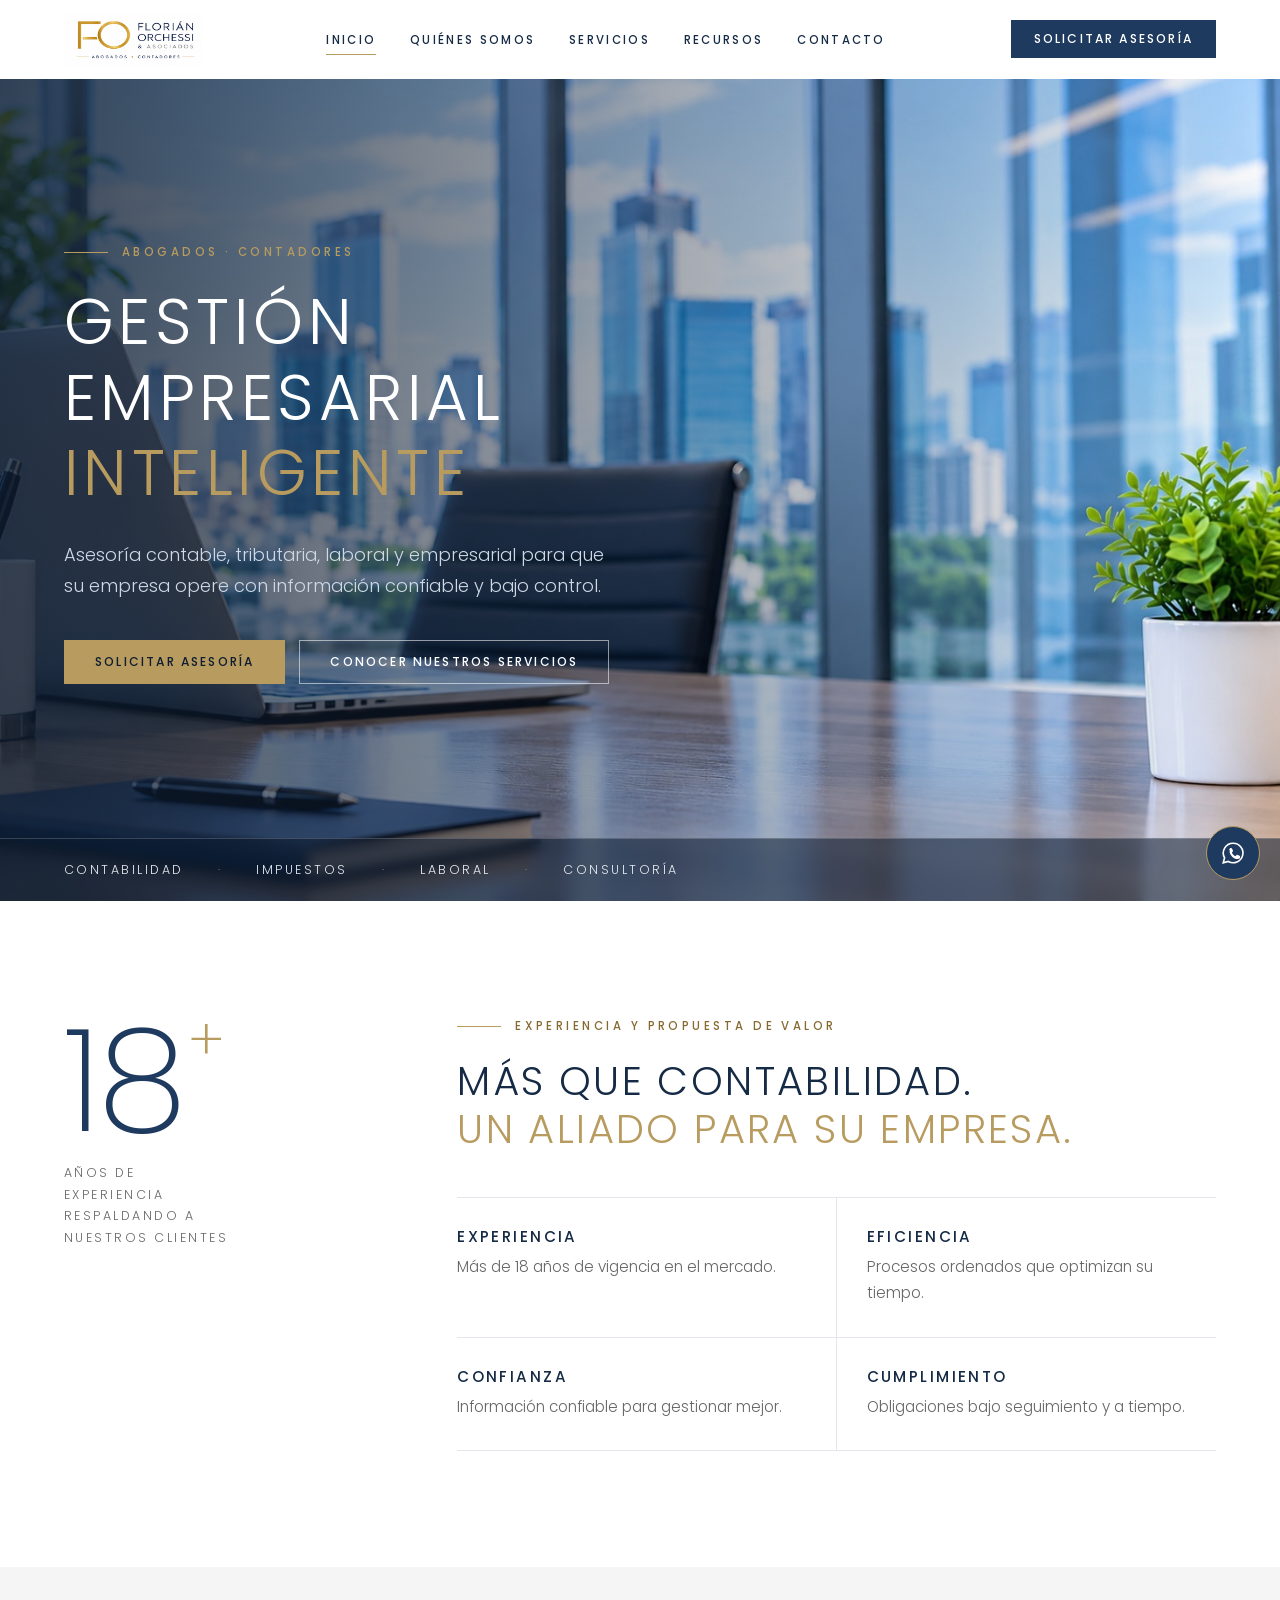
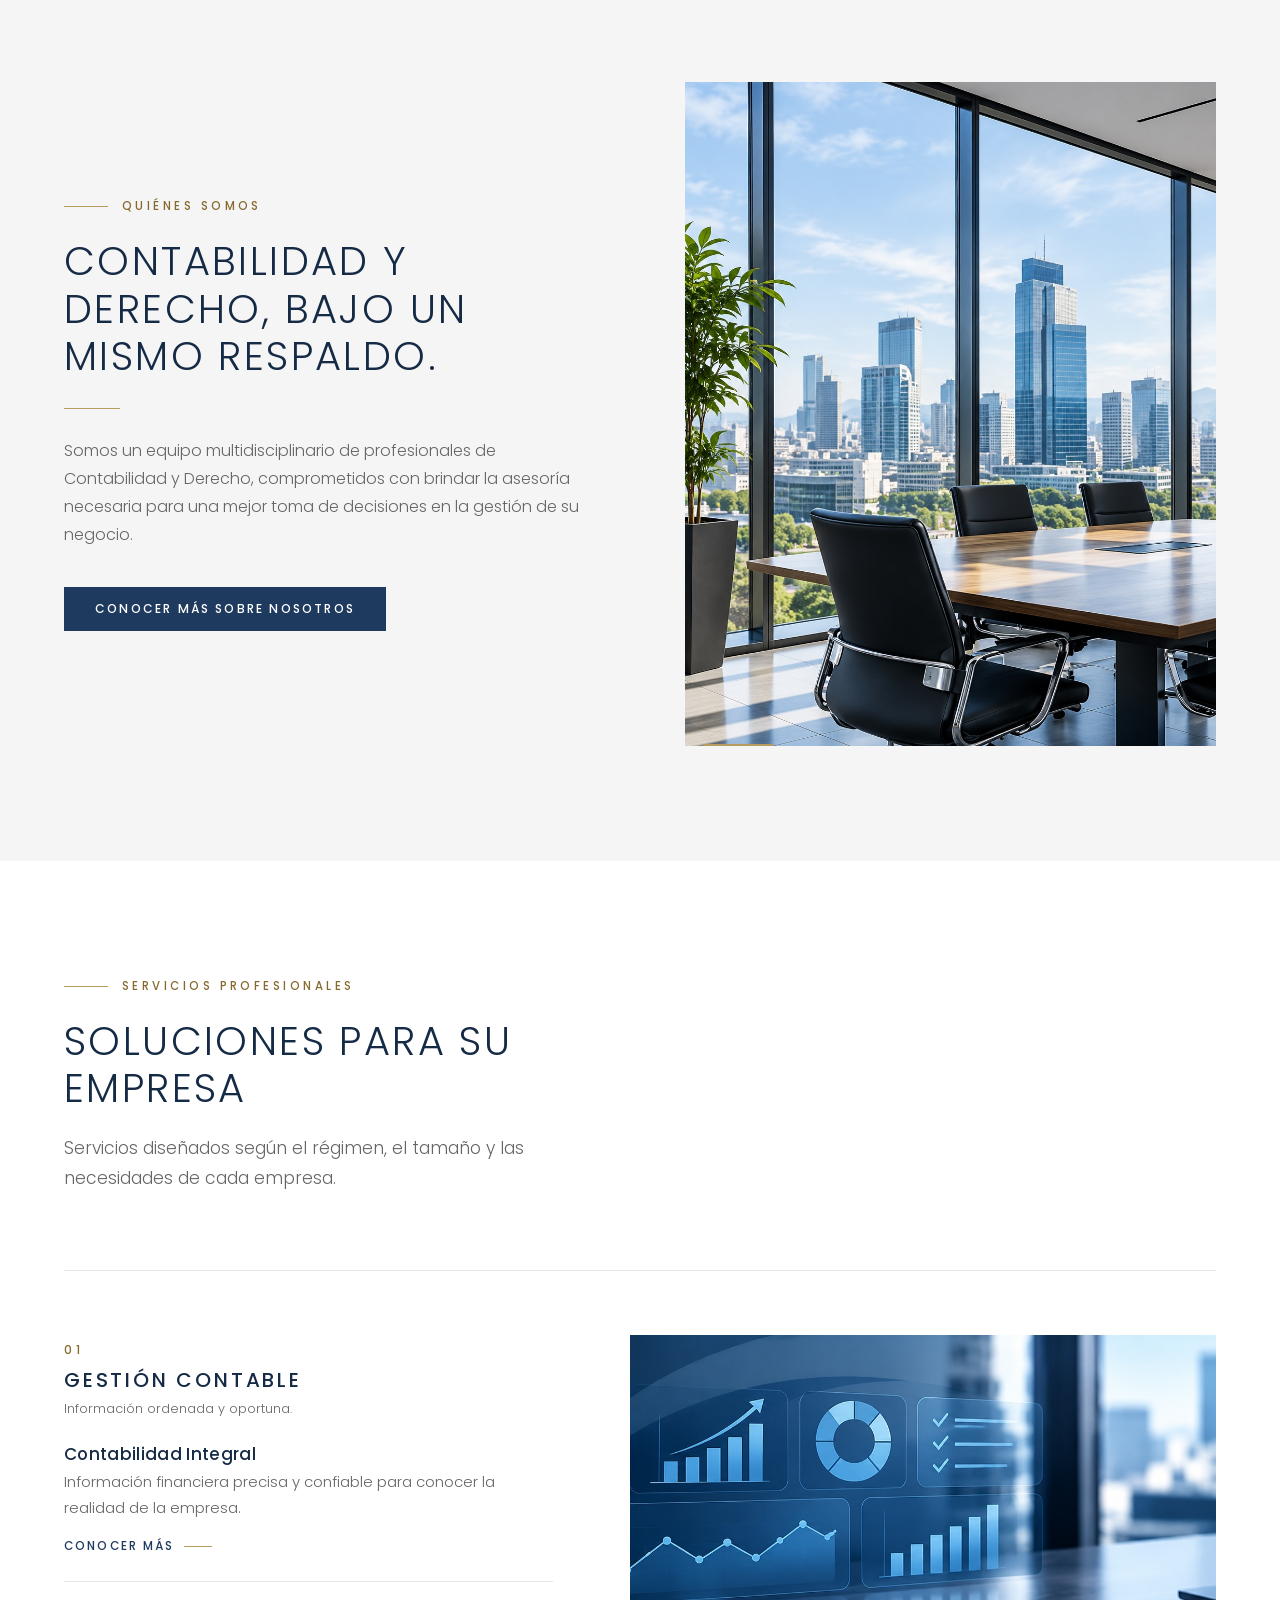
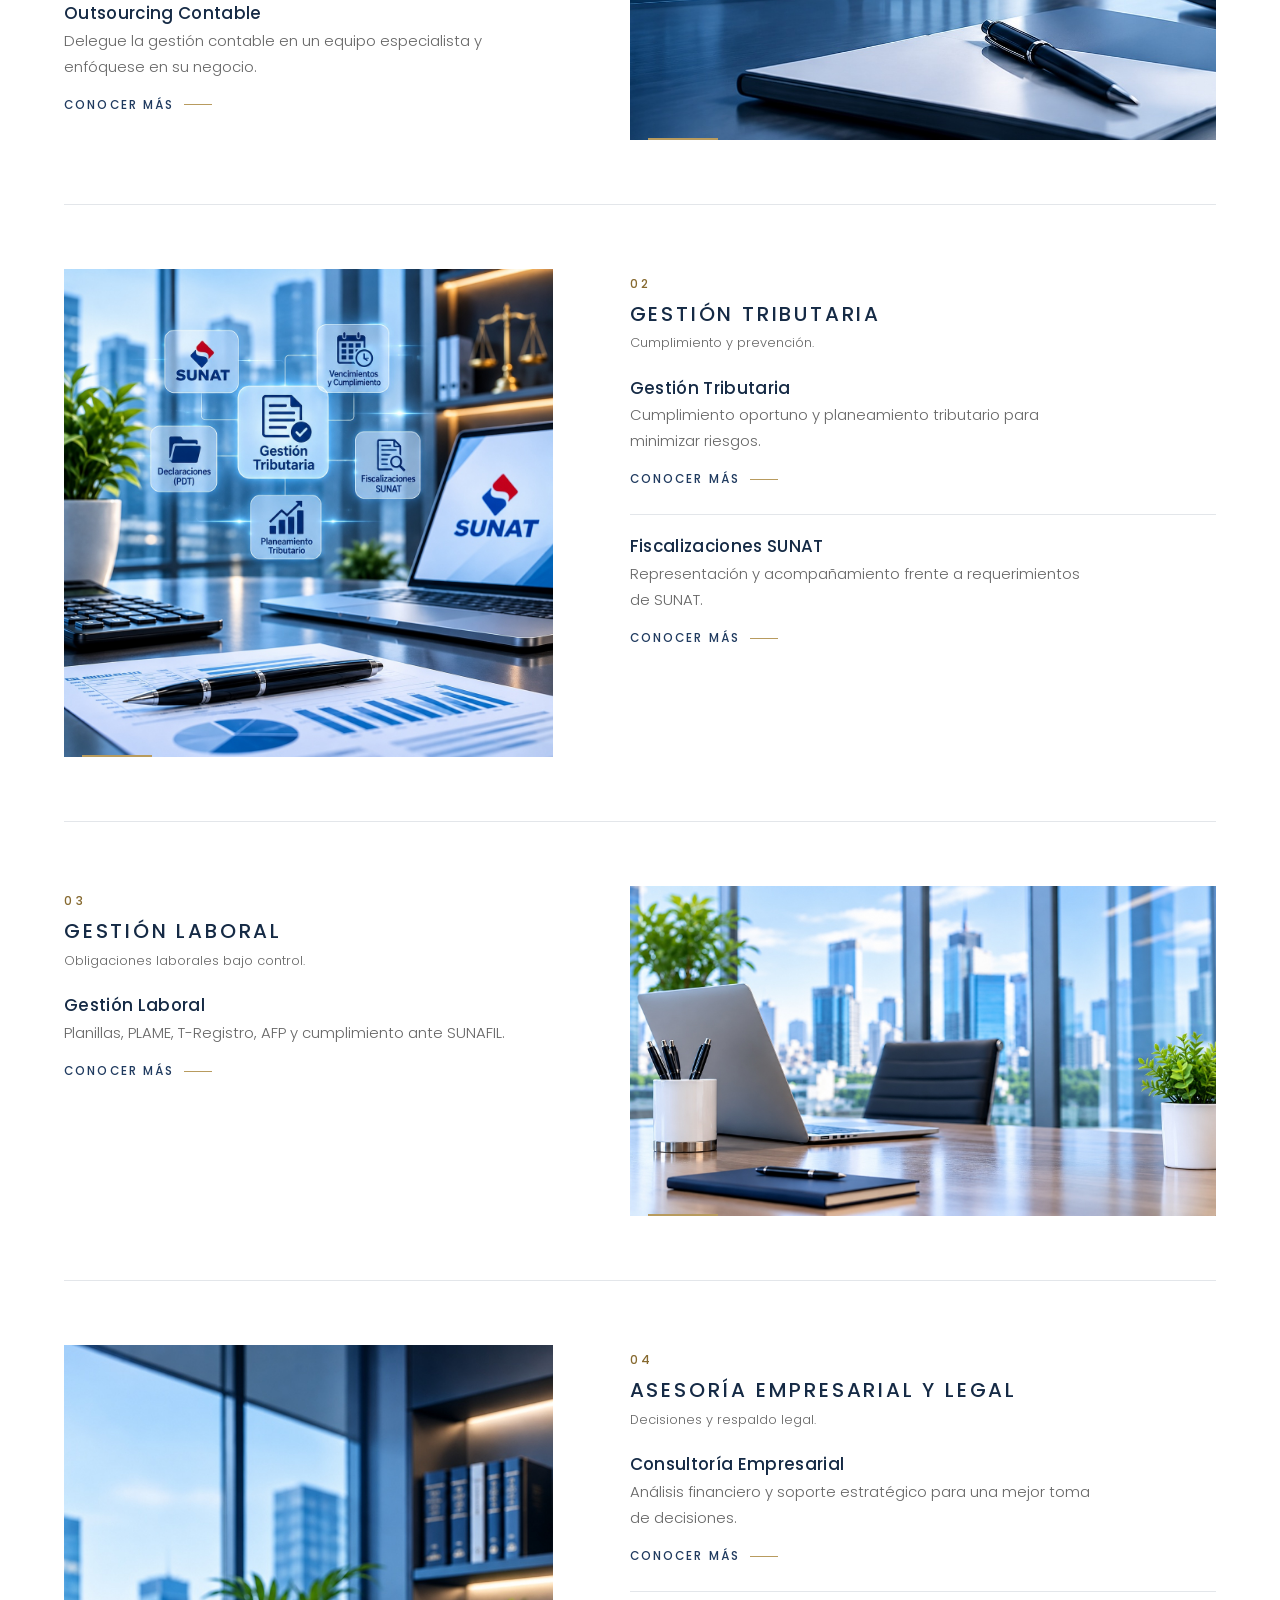
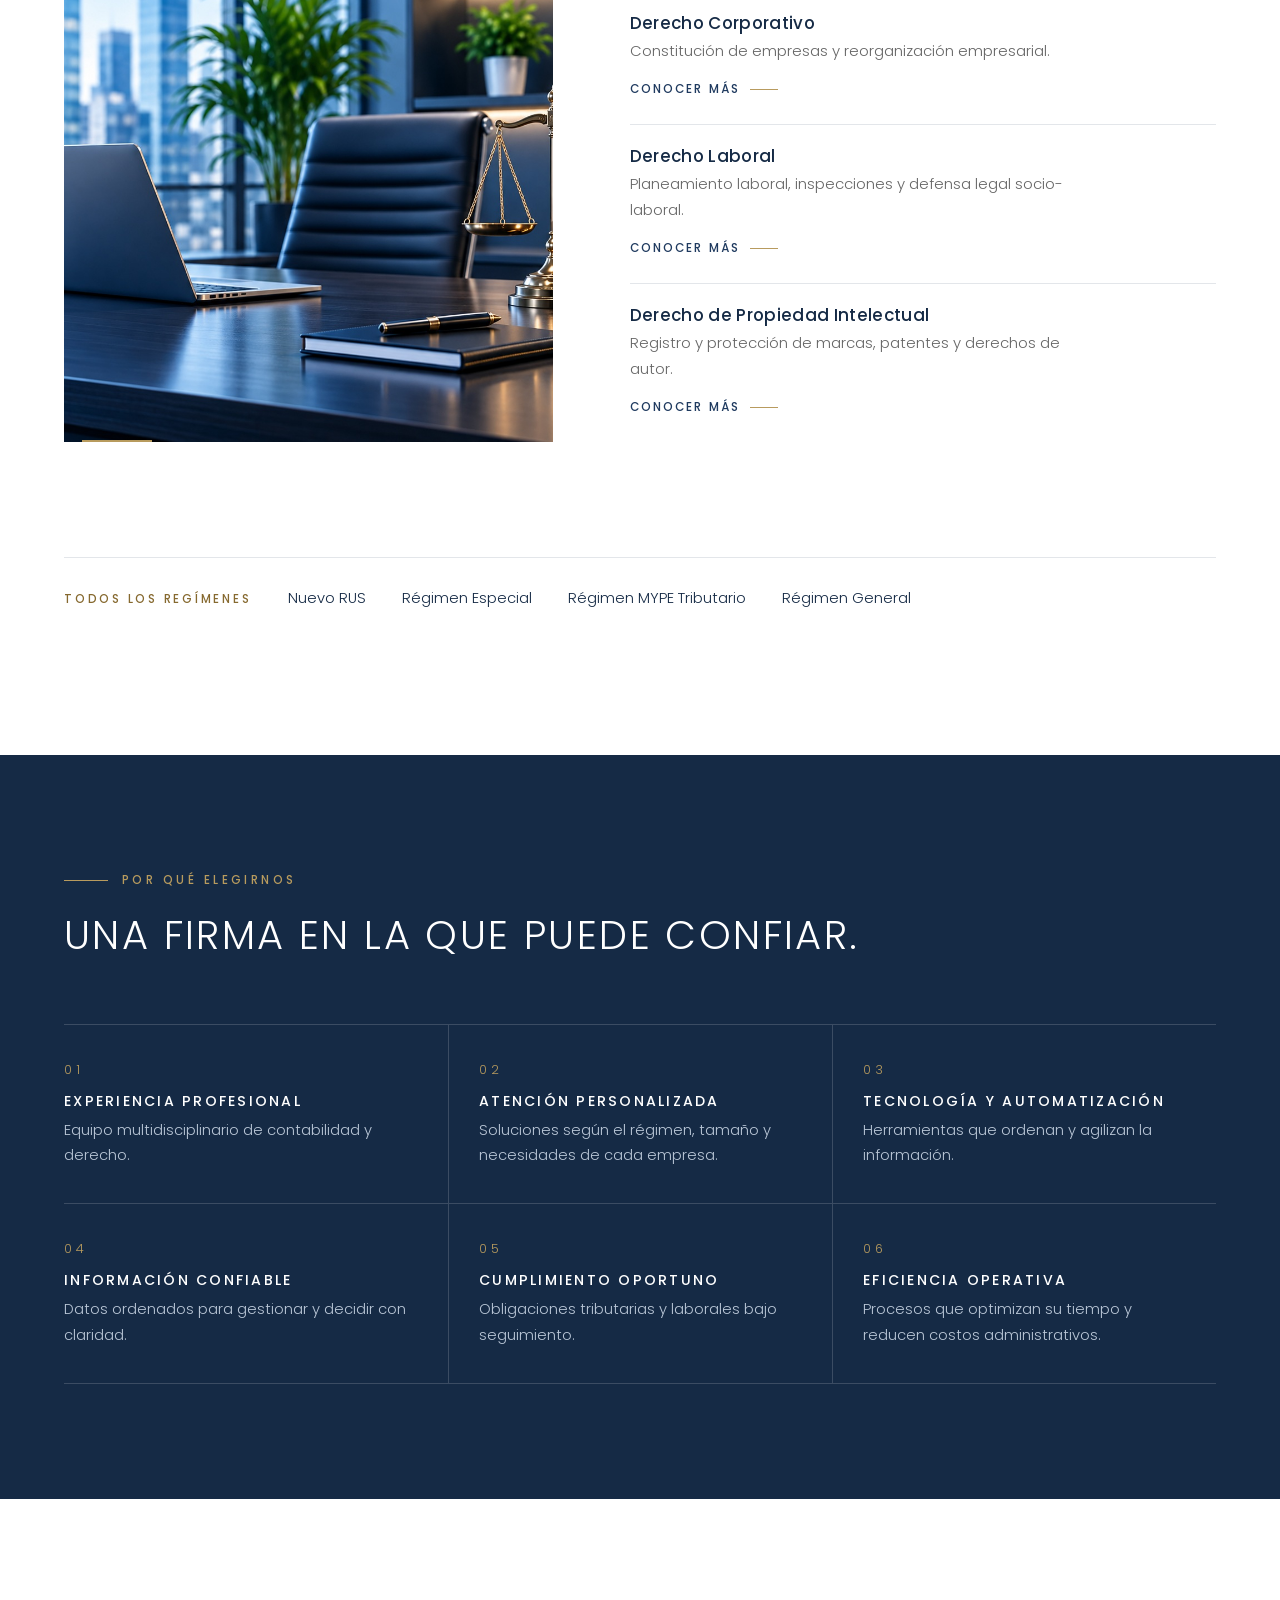
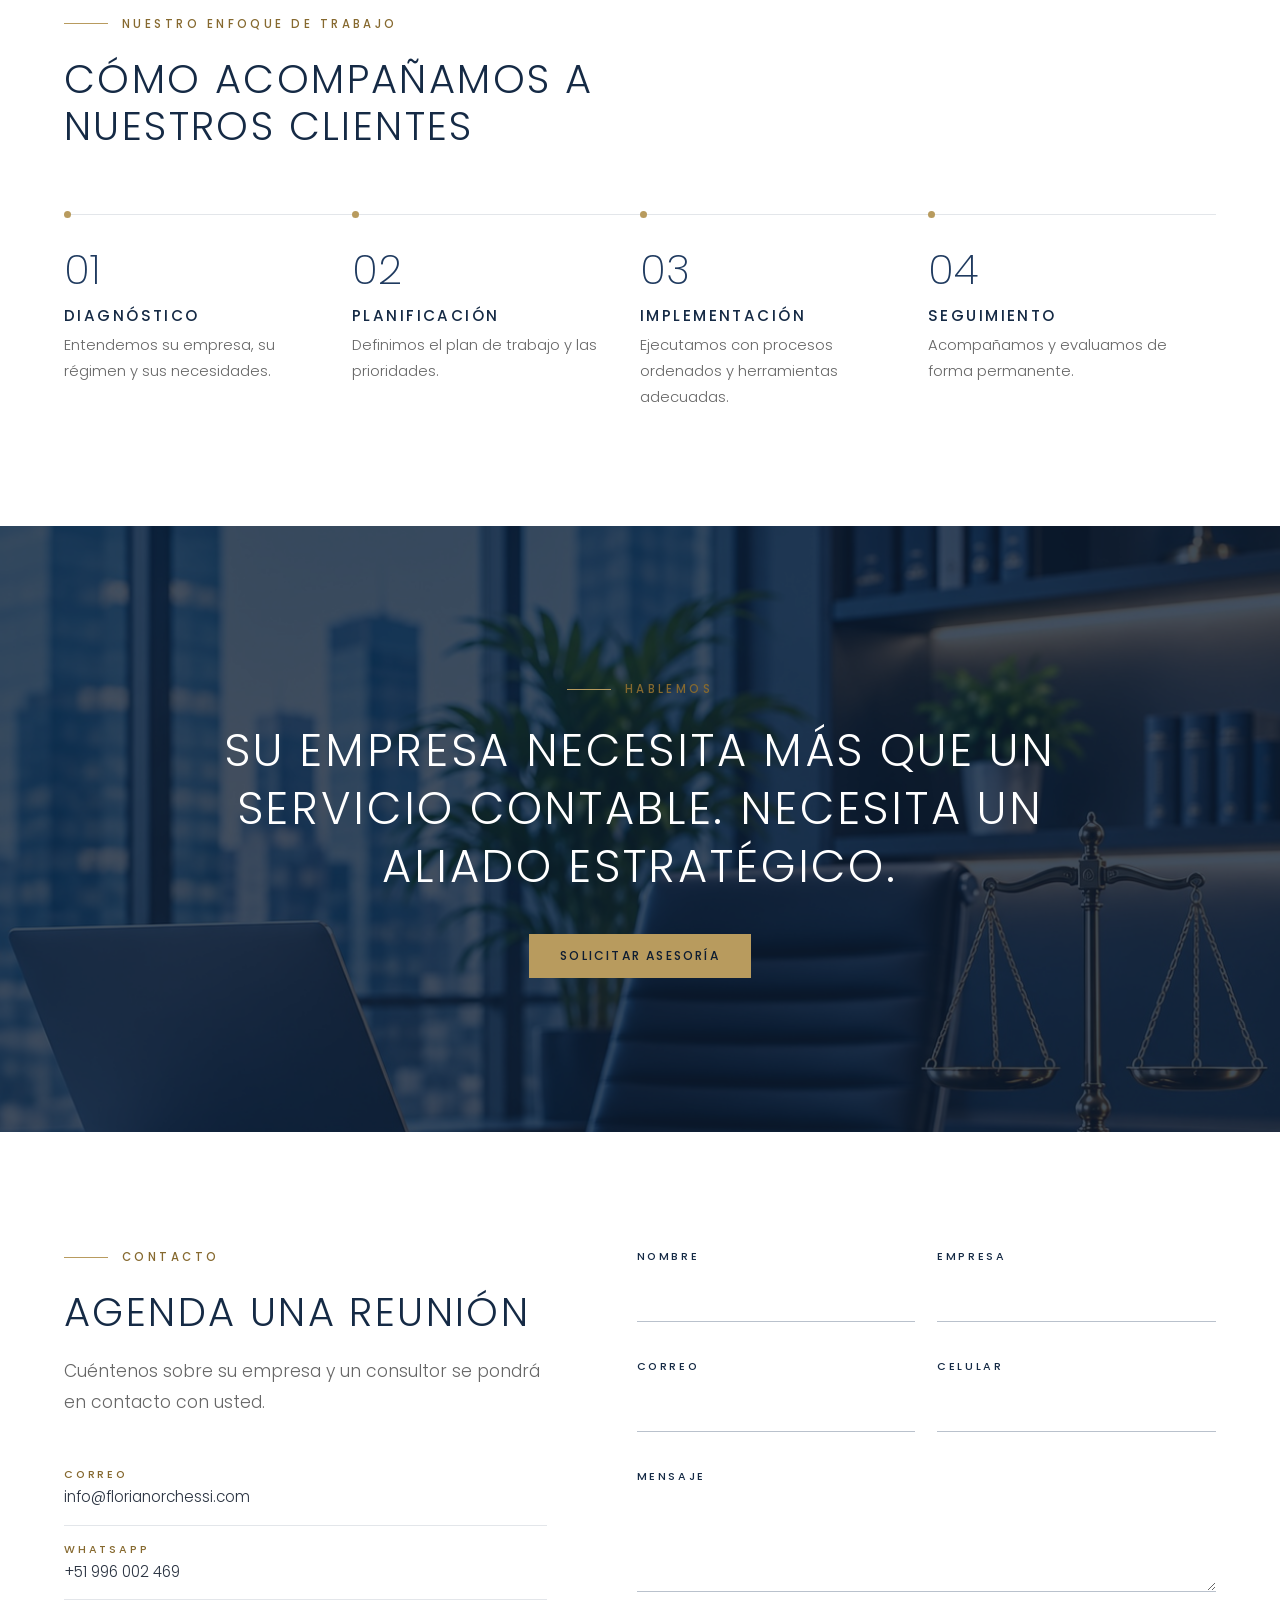
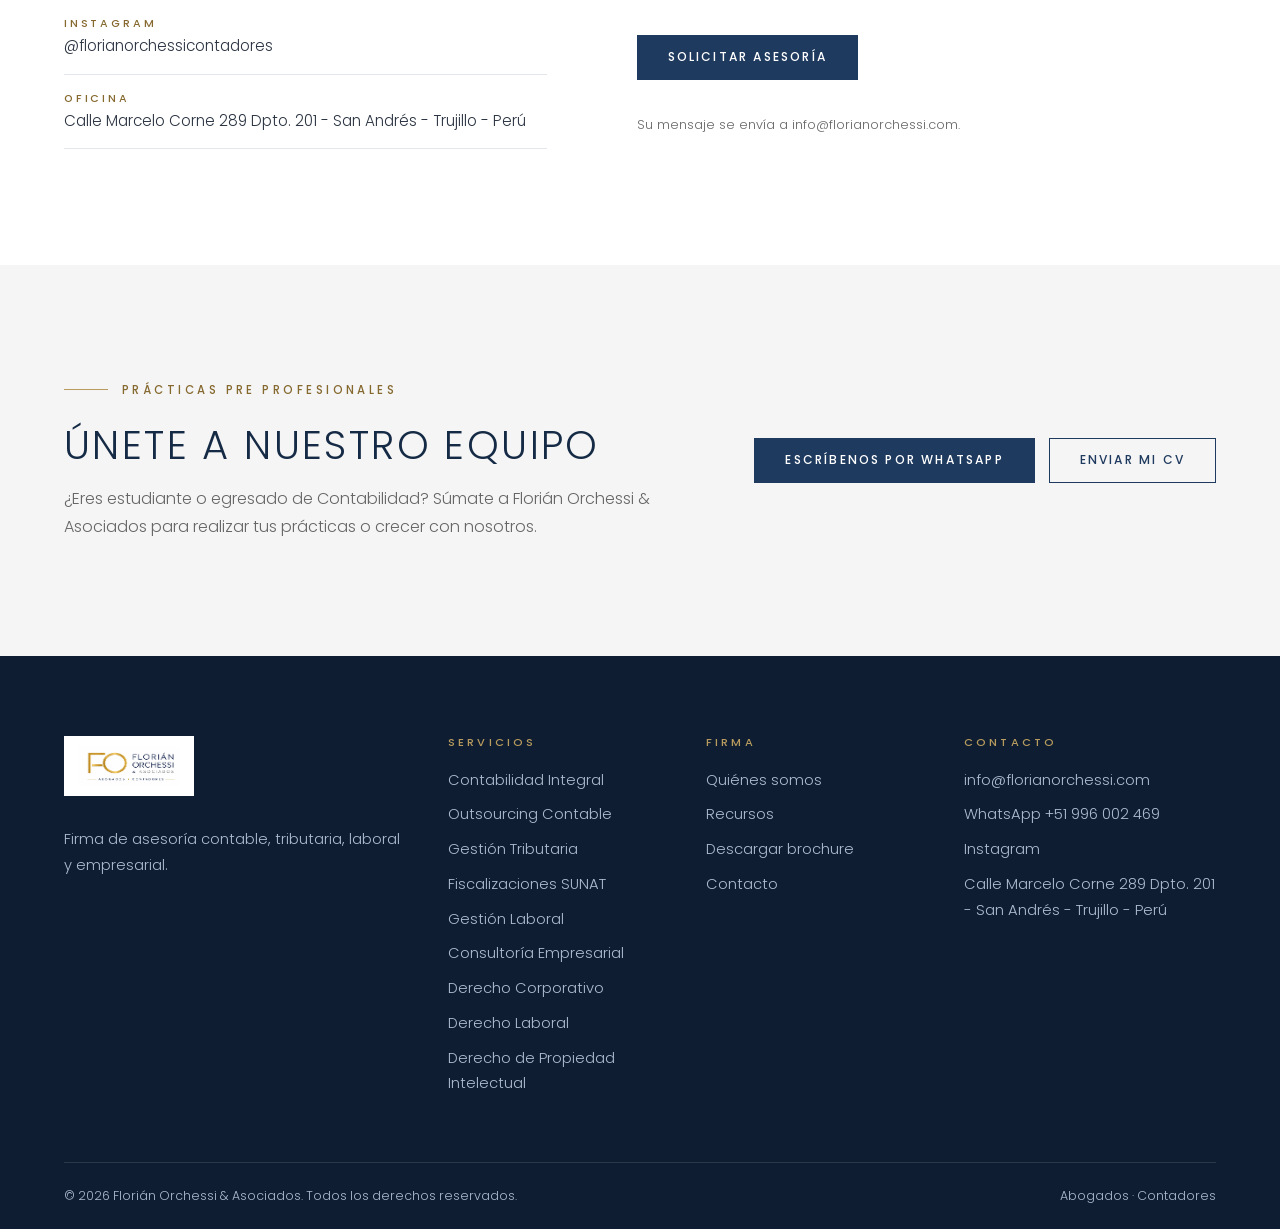
==== index.html @ 4a56e605 "Add files via upload" ====
<!DOCTYPE html>
<html lang="es" class="no-js">
<head>
<meta charset="UTF-8">
<meta name="viewport" content="width=device-width,initial-scale=1">
<title>Florián Orchessi & Asociados | Asesoría contable, tributaria y laboral en Trujillo, Perú</title>
<meta name="description" content="Firma de abogados y contadores en Trujillo: contabilidad integral, outsourcing contable, gestión tributaria, gestión laboral y consultoría empresarial para empresas en todo el Perú.">
<meta name="theme-color" content="#152A45">
<meta property="og:type" content="website"><meta property="og:locale" content="es_PE">
<meta property="og:site_name" content="Florián Orchessi &amp; Asociados">
<meta property="og:title" content="Florián Orchessi & Asociados | Asesoría contable, tributaria y laboral en Trujillo, Perú"><meta property="og:description" content="Firma de abogados y contadores en Trujillo: contabilidad integral, outsourcing contable, gestión tributaria, gestión laboral y consultoría empresarial para empresas en todo el Perú.">
<meta property="og:url" content="https://TU-USUARIO.github.io/TU-REPOSITORIO/index.html"><meta property="og:image" content="https://TU-USUARIO.github.io/TU-REPOSITORIO/assets/images/edificio-corporativo.jpg">
<link rel="icon" href="logo.png">
<link rel="preconnect" href="https://fonts.googleapis.com"><link rel="preconnect" href="https://fonts.gstatic.com" crossorigin>
<link href="https://fonts.googleapis.com/css2?family=Poppins:wght@200;300;400;500&display=swap" rel="stylesheet">
<link rel="stylesheet" href="style.css"><script type="application/ld+json">{"@context":"https://schema.org","@type":"ProfessionalService","name":"Florián Orchessi & Asociados","description":"Firma de asesoría contable, tributaria, laboral y empresarial en Trujillo, Perú.","email":"info@florianorchessi.com","sameAs":["https://www.instagram.com/florianorchessicontadores/"],"address":{"@type":"PostalAddress","streetAddress":"Calle Marcelo Corne 289 Dpto. 201, San Andrés","addressLocality":"Trujillo","addressCountry":"PE"}}</script>
</head><body>
<a class="skip" href="#main">Saltar al contenido</a>
<header class="nav"><div class="wrap nav-in">
<a class="logo" href="index.html" aria-label="Florián Orchessi &amp; Asociados — Inicio"><img src="logo.png" alt="Florián Orchessi &amp; Asociados, Abogados y Contadores" width="137" height="54"></a>
<ul class="menu" id="menu"><li><a href="index.html" aria-current=page>Inicio</a></li><li><a href="quienes-somos.html">Quiénes somos</a></li><li><a href="index.html#servicios">Servicios</a></li><li><a href="recursos.html">Recursos</a></li><li><a href="index.html#contacto">Contacto</a></li></ul>
<a class="btn" href="index.html#contacto">Solicitar asesoría</a>
<button class="burger" type="button" aria-label="Abrir menú" aria-expanded="false" aria-controls="menu"><span></span><span></span><span></span></button>
</div></header>
<main id="main">

<section class="hero" style="padding-bottom:150px"><div class="wrap">
<span class="kicker">Abogados · Contadores</span>
<h1>Gestión empresarial <span class="accent">inteligente</span></h1>
<p class="lead">Asesoría contable, tributaria, laboral y empresarial para que su empresa opere con información confiable y bajo control.</p>
<div class="actions"><a class="btn gold" href="#contacto">Solicitar asesoría</a><a class="btn line light" href="#servicios">Conocer nuestros servicios</a></div>
</div><div class="hero-strip"><div class="wrap"><ul><li>Contabilidad</li><li>Impuestos</li><li>Laboral</li><li>Consultoría</li></ul></div></div></section>

<section><div class="wrap exp">
<div class="rv"><div class="big">18<sup>+</sup></div><p class="exp-cap">Años de experiencia respaldando a nuestros clientes</p></div>
<div class="rv"><span class="kicker">Experiencia y propuesta de valor</span><h2>Más que contabilidad.<br><span class="accent">Un aliado para su empresa.</span></h2>
<div class="pillars" style="margin-top:44px">
<div><h3>Experiencia</h3><p>Más de 18 años de vigencia en el mercado.</p></div>
<div><h3>Eficiencia</h3><p>Procesos ordenados que optimizan su tiempo.</p></div>
<div><h3>Confianza</h3><p>Información confiable para gestionar mejor.</p></div>
<div><h3>Cumplimiento</h3><p>Obligaciones bajo seguimiento y a tiempo.</p></div></div></div>
</div></section>

<section class="soft"><div class="wrap split">
<div class="rv"><span class="kicker">Quiénes somos</span><h2>Contabilidad y derecho, bajo un mismo respaldo.</h2><div class="rule"></div>
<p>Somos un equipo multidisciplinario de profesionales de Contabilidad y Derecho, comprometidos con brindar la asesoría necesaria para una mejor toma de decisiones en la gestión de su negocio.</p>
<div class="actions"><a class="btn" href="quienes-somos.html">Conocer más sobre nosotros</a></div></div>
<div class="rv"><div class="ph tall"><img src="assets/images/sala-de-reuniones.jpg" alt="Sala de reuniones ejecutiva con vista a la ciudad" loading=lazy decoding="async"></div></div></div></section>

<section id="servicios"><div class="wrap">
<div class="sec-head rv"><span class="kicker">Servicios profesionales</span><h2>Soluciones para su empresa</h2><p class="lead" style="margin-top:20px">Servicios diseñados según el régimen, el tamaño y las necesidades de cada empresa.</p></div>
<div class="cat rv"><div class="ph "><img src="assets/images/escritorio-laptop.jpg" alt="Escritorio ejecutivo con laptop y libreta" loading=lazy decoding="async"></div><div><span class="cat-n">01</span><h3>Gestión Contable</h3><p class="note" style="margin:6px 0 24px">Información ordenada y oportuna.</p><a class="svc" href="contabilidad-integral.html"><h4>Contabilidad Integral</h4><p>Información financiera precisa y confiable para conocer la realidad de la empresa.</p><span class="more">Conocer más</span></a><a class="svc" href="outsourcing-contable.html"><h4>Outsourcing Contable</h4><p>Delegue la gestión contable en un equipo especialista y enfóquese en su negocio.</p><span class="more">Conocer más</span></a></div></div><div class="cat rv"><div class="ph "><img src="assets/images/analisis-financiero.jpg" alt="Documentos con gráficos financieros sobre un escritorio" loading=lazy decoding="async"></div><div><span class="cat-n">02</span><h3>Gestión Tributaria</h3><p class="note" style="margin:6px 0 24px">Cumplimiento y prevención.</p><a class="svc" href="gestion-tributaria.html"><h4>Gestión Tributaria</h4><p>Cumplimiento oportuno y planeamiento tributario para minimizar riesgos.</p><span class="more">Conocer más</span></a><a class="svc" href="fiscalizaciones-sunat.html"><h4>Fiscalizaciones SUNAT</h4><p>Representación y acompañamiento frente a requerimientos de SUNAT.</p><span class="more">Conocer más</span></a></div></div><div class="cat rv"><div class="ph "><img src="assets/images/edificio-corporativo.jpg" alt="Edificio corporativo de cristal" loading=lazy decoding="async" style="object-position:85% 75%"></div><div><span class="cat-n">03</span><h3>Gestión Laboral</h3><p class="note" style="margin:6px 0 24px">Obligaciones laborales bajo control.</p><a class="svc" href="gestion-laboral.html"><h4>Gestión Laboral</h4><p>Planillas, PLAME, T-Registro, AFP y cumplimiento ante SUNAFIL.</p><span class="more">Conocer más</span></a></div></div><div class="cat rv"><div class="ph "><img src="assets/images/edificio-fachada.jpg" alt="Fachada de cristal de un edificio corporativo" loading=lazy decoding="async"></div><div><span class="cat-n">04</span><h3>Asesoría Empresarial y Legal</h3><p class="note" style="margin:6px 0 24px">Decisiones y respaldo legal.</p><a class="svc" href="consultoria-empresarial.html"><h4>Consultoría Empresarial</h4><p>Análisis financiero y soporte estratégico para una mejor toma de decisiones.</p><span class="more">Conocer más</span></a><a class="svc" href="derecho-corporativo.html"><h4>Derecho Corporativo</h4><p>Constitución de empresas y reorganización empresarial.</p><span class="more">Conocer más</span></a><a class="svc" href="derecho-laboral.html"><h4>Derecho Laboral</h4><p>Planeamiento laboral, inspecciones y defensa legal socio-laboral.</p><span class="more">Conocer más</span></a><a class="svc" href="derecho-propiedad-intelectual.html"><h4>Derecho de Propiedad Intelectual</h4><p>Registro y protección de marcas, patentes y derechos de autor.</p><span class="more">Conocer más</span></a></div></div>
<div class="regimenes rv"><b>Todos los regímenes</b><span>Nuevo RUS</span><span>Régimen Especial</span><span>Régimen MYPE Tributario</span><span>Régimen General</span></div>
</div></section>

<section class="dark"><div class="wrap"><div class="rv"><span class="kicker">Por qué elegirnos</span><h2>Una firma en la que puede confiar.</h2></div><div class="why"><div class="rv"><b>01</b><h3>Experiencia profesional</h3><p>Equipo multidisciplinario de contabilidad y derecho.</p></div><div class="rv"><b>02</b><h3>Atención personalizada</h3><p>Soluciones según el régimen, tamaño y necesidades de cada empresa.</p></div><div class="rv"><b>03</b><h3>Tecnología y automatización</h3><p>Herramientas que ordenan y agilizan la información.</p></div><div class="rv"><b>04</b><h3>Información confiable</h3><p>Datos ordenados para gestionar y decidir con claridad.</p></div><div class="rv"><b>05</b><h3>Cumplimiento oportuno</h3><p>Obligaciones tributarias y laborales bajo seguimiento.</p></div><div class="rv"><b>06</b><h3>Eficiencia operativa</h3><p>Procesos que optimizan su tiempo y reducen costos administrativos.</p></div></div></div></section>

<section><div class="wrap"><div class="sec-head rv" style="margin-bottom:0"><span class="kicker">Nuestro enfoque de trabajo</span><h2>Cómo acompañamos a nuestros clientes</h2></div><div class="steps"><div class="step rv"><b>01</b><h3>Diagnóstico</h3><p>Entendemos su empresa, su régimen y sus necesidades.</p></div><div class="step rv"><b>02</b><h3>Planificación</h3><p>Definimos el plan de trabajo y las prioridades.</p></div><div class="step rv"><b>03</b><h3>Implementación</h3><p>Ejecutamos con procesos ordenados y herramientas adecuadas.</p></div><div class="step rv"><b>04</b><h3>Seguimiento</h3><p>Acompañamos y evaluamos de forma permanente.</p></div></div></div></section>

<section class="cta"><div class="wrap rv"><span class="kicker" style="justify-content:center">Hablemos</span><h2>Su empresa necesita más que un servicio contable. Necesita un aliado estratégico.</h2><div class="actions"><a class="btn gold" href="#contacto">Solicitar asesoría</a></div></div></section>

<section id="contacto"><div class="wrap contact">
<div class="rv"><span class="kicker">Contacto</span><h2>Agenda una reunión</h2><p class="lead" style="margin:20px 0 34px">Cuéntenos sobre su empresa y un consultor se pondrá en contacto con usted.</p>
<ul class="cinfo"><li><small>Correo</small><a href="mailto:info@florianorchessi.com">info@florianorchessi.com</a></li><li><small>WhatsApp</small><a href="https://wa.me/51996002469" target="_blank" rel="noopener">+51 996 002 469</a></li><li><small>Instagram</small><a href="https://www.instagram.com/florianorchessicontadores/" target="_blank" rel="noopener">@florianorchessicontadores</a></li><li><small>Oficina</small>Calle Marcelo Corne 289 Dpto. 201 - San Andrés - Trujillo - Perú</li></ul></div>
<form class="rv" action="https://formsubmit.co/info@florianorchessi.com" method="POST">
<input type="hidden" name="_subject" value="Nueva solicitud de asesoría - Sitio web"><input type="hidden" name="_template" value="table"><input type="hidden" name="_captcha" value="false">
<input class="hp" type="text" name="_honey" tabindex="-1" autocomplete="off" aria-hidden="true">
<div class="row"><div><label for="nombre">Nombre</label><input id="nombre" name="nombre" required autocomplete="name"></div><div><label for="empresa">Empresa</label><input id="empresa" name="empresa" autocomplete="organization"></div></div>
<div class="row"><div><label for="correo">Correo</label><input id="correo" type="email" name="correo" required autocomplete="email"></div><div><label for="celular">Celular</label><input id="celular" type="tel" name="celular" autocomplete="tel"></div></div>
<div><label for="mensaje">Mensaje</label><textarea id="mensaje" name="mensaje" rows="3"></textarea></div>
<div><button class="btn" type="submit">Solicitar asesoría</button></div>
<p class="note">Su mensaje se envía a info@florianorchessi.com.</p></form></div></section>

<section class="soft" id="unete"><div class="wrap join rv"><div><span class="kicker">Prácticas pre profesionales</span><h2>Únete a nuestro equipo</h2><p style="margin-top:16px">¿Eres estudiante o egresado de Contabilidad? Súmate a Florián Orchessi &amp; Asociados para realizar tus prácticas o crecer con nosotros.</p></div>
<div class="actions" style="margin:0"><a class="btn" target="_blank" rel="noopener" href="https://wa.me/51996002469?text=Hola%2C%20soy%20estudiante/profesional%20y%20me%20interesa%20postular%20a%20Florián%20Orchessi%20%26%20Asociados">Escríbenos por WhatsApp</a><a class="btn line" href="mailto:info@florianorchessi.com?subject=Postulaci%C3%B3n%20-%20Pr%C3%A1cticas%20o%20Trabajo">Enviar mi CV</a></div></div></section>
</main>
<footer><div class="wrap"><div class="f-grid">
<div><a class="f-logo" href="index.html"><img src="logo.png" alt="Florián Orchessi &amp; Asociados" width="102" height="40"></a>
<p>Firma de asesoría contable, tributaria, laboral y empresarial.</p></div>
<div><h4>Servicios</h4><ul><li><a href="contabilidad-integral.html">Contabilidad Integral</a></li><li><a href="outsourcing-contable.html">Outsourcing Contable</a></li><li><a href="gestion-tributaria.html">Gestión Tributaria</a></li><li><a href="fiscalizaciones-sunat.html">Fiscalizaciones SUNAT</a></li><li><a href="gestion-laboral.html">Gestión Laboral</a></li><li><a href="consultoria-empresarial.html">Consultoría Empresarial</a></li><li><a href="derecho-corporativo.html">Derecho Corporativo</a></li><li><a href="derecho-laboral.html">Derecho Laboral</a></li><li><a href="derecho-propiedad-intelectual.html">Derecho de Propiedad Intelectual</a></li></ul></div>
<div><h4>Firma</h4><ul><li><a href="quienes-somos.html">Quiénes somos</a></li><li><a href="recursos.html">Recursos</a></li><li><a href="assets/docs/Brochure-Florian-Orchessi-Asociados.pdf" download>Descargar brochure</a></li><li><a href="index.html#contacto">Contacto</a></li></ul></div>
<div><h4>Contacto</h4><ul><li><a href="mailto:info@florianorchessi.com">info@florianorchessi.com</a></li><li><a href="https://wa.me/51996002469" target="_blank" rel="noopener">WhatsApp +51 996 002 469</a></li><li><a href="https://www.instagram.com/florianorchessicontadores/" target="_blank" rel="noopener">Instagram</a></li><li>Calle Marcelo Corne 289 Dpto. 201 - San Andrés - Trujillo - Perú</li></ul></div>
</div>
<div class="f-bot"><span>© 2026 Florián Orchessi &amp; Asociados. Todos los derechos reservados.</span><span>Abogados · Contadores</span></div></div></footer>
<a class="wa" href="https://wa.me/51996002469?text=Hola%2C%20quiero%20más%20información%20sobre%20sus%20servicios" target="_blank" rel="noopener" aria-label="Escribir por WhatsApp"><svg viewBox="0 0 24 24" aria-hidden="true"><path d="M12 3a9 9 0 0 0-7.8 13.4L3 21l4.7-1.2A9 9 0 1 0 12 3Z" fill="none" stroke="currentColor" stroke-width="1.5"/><path d="M8.5 8.7c.2-.7 1-1.4 1.7-1.3.4 0 .8.3 1.1 1l.6 1.3c.2.4.1.8-.2 1.1l-.5.6c-.2.2-.2.5 0 .8.6 1 1.6 2 2.6 2.5.3.2.6.1.8-.1l.6-.6c.3-.3.7-.4 1.1-.2l1.3.6c.6.3 1 .7 1 1.2.1.8-.6 1.5-1.3 1.8-1.9.7-4.3-.2-6.1-2-1.8-1.8-2.8-4.1-2.2-5.9Z" fill="currentColor"/></svg></a>
<script src="script.js"></script>
</body></html>
---- style.css ----
/* ==========================================================
   FLORIÁN ORCHESSI & ASOCIADOS — Hoja de estilos única
   Dirección: corporativa · minimalista · elegante · premium
   ========================================================== */
:root{
  --navy:#1F3A5F; --navy-d:#152A45; --navy-x:#0E1D31;
  --gold:#B89B5E; --gold-t:#86692F;      /* gold-t: dorado oscuro para texto sobre blanco (contraste AA) */
  --ink:#2B3442; --gray:#666; --soft:#F5F5F5; --line:#E3E6EA;
  --ease:cubic-bezier(.2,.7,.2,1); --nav-h:78px;
}
*{margin:0;padding:0;box-sizing:border-box}
html{scroll-behavior:smooth;scroll-padding-top:var(--nav-h)}
body{font-family:'Poppins',system-ui,-apple-system,'Segoe UI',sans-serif;font-weight:300;color:var(--ink);line-height:1.75;background:#fff;-webkit-font-smoothing:antialiased;overflow-x:hidden}
img{max-width:100%;display:block}
a{color:inherit;text-decoration:none}
ul{list-style:none}
.wrap{width:min(1200px,90%);margin:auto}
section{padding:clamp(72px,9vw,132px) 0}
.soft{background:var(--soft)}
.dark{background:var(--navy-d);color:#dfe6ef}
.skip{position:absolute;left:-999px;top:8px;background:#fff;padding:8px 14px;z-index:200}
.skip:focus{left:8px}
:focus-visible{outline:2px solid var(--gold);outline-offset:3px}

/* ---------- Tipografía ---------- */
h1,h2,h3,h4{font-weight:300;line-height:1.18;color:var(--navy-d)}
h1{font-size:clamp(2.1rem,5vw,4rem);letter-spacing:.07em;text-transform:uppercase}
h2{font-size:clamp(1.55rem,3.2vw,2.5rem);letter-spacing:.06em;text-transform:uppercase}
h3{font-size:.95rem;font-weight:500;letter-spacing:.16em;text-transform:uppercase}
.dark h1,.dark h2,.dark h3,.hero h1,.hero h2{color:#fff}
.accent{color:var(--gold)}
.kicker{display:flex;align-items:center;gap:14px;font-size:.72rem;font-weight:500;letter-spacing:.3em;text-transform:uppercase;color:var(--gold-t);margin-bottom:22px}
.kicker::before{content:"";width:44px;height:1px;background:var(--gold)}
.dark .kicker,.hero .kicker{color:var(--gold)}
.lead{font-size:1.08rem;color:var(--gray);max-width:56ch}
.dark .lead,.hero .lead{color:#cfd9e6}
.rule{width:56px;height:1px;background:var(--gold);margin:28px 0}

/* ---------- Botones (pocos y claros) ---------- */
.btn{display:inline-flex;align-items:center;gap:10px;padding:15px 30px;font:500 .76rem/1 'Poppins',sans-serif;letter-spacing:.18em;text-transform:uppercase;background:var(--navy);color:#fff;border:1px solid var(--navy);transition:.35s var(--ease);cursor:pointer}
.btn:hover{background:var(--navy-d);transform:translateY(-2px)}
.btn.gold{background:var(--gold);border-color:var(--gold);color:var(--navy-x)}
.btn.gold:hover{background:#c9ad72}
.btn.line{background:transparent;color:var(--navy)}
.btn.line:hover{background:var(--navy);color:#fff}
.btn.line.light{color:#fff;border-color:rgba(255,255,255,.55)}
.btn.line.light:hover{background:#fff;color:var(--navy-d)}
.more{display:inline-flex;align-items:center;gap:10px;font-size:.74rem;font-weight:500;letter-spacing:.18em;text-transform:uppercase;color:var(--navy)}
.more::after{content:"";width:28px;height:1px;background:var(--gold);transition:width .35s var(--ease)}
.more:hover::after{width:48px}
.dark .more{color:#fff}
.actions{display:flex;flex-wrap:wrap;gap:14px;margin-top:38px}

/* ---------- Navbar ---------- */
.nav{position:sticky;top:0;z-index:100;background:#fff;border-bottom:1px solid transparent;transition:border-color .3s,box-shadow .3s}
.nav.scrolled{border-color:var(--line)}
.nav-in{height:var(--nav-h);display:flex;align-items:center;justify-content:space-between;gap:24px}
.logo img{height:54px;width:auto}
.menu{display:flex;gap:34px}
.menu a{font-size:.72rem;font-weight:500;letter-spacing:.2em;text-transform:uppercase;color:var(--navy-d);padding:6px 0;border-bottom:1px solid transparent;transition:.3s}
.menu a:hover,.menu a[aria-current]{border-color:var(--gold)}
.nav .btn{padding:12px 22px}
.burger{display:none;width:44px;height:44px;background:none;border:0;cursor:pointer;position:relative}
.burger span{position:absolute;left:11px;right:11px;height:1.5px;background:var(--navy-d);transition:.3s}
.burger span:nth-child(1){top:16px}.burger span:nth-child(2){top:22px}.burger span:nth-child(3){top:28px}
.burger.open span:nth-child(1){top:22px;transform:rotate(45deg)}
.burger.open span:nth-child(2){opacity:0}
.burger.open span:nth-child(3){top:22px;transform:rotate(-45deg)}

/* ---------- Hero (inicio) ---------- */
.hero{position:relative;min-height:calc(100svh - var(--nav-h));display:flex;align-items:center;color:#fff;background:var(--navy-x) url(assets/images/edificio-corporativo.jpg) right 30%/cover no-repeat;padding:96px 0 150px}
.hero::after{content:"";position:absolute;inset:0;background:linear-gradient(90deg,rgba(14,29,49,.82) 0%,rgba(14,29,49,.35) 55%,rgba(14,29,49,0) 100%)}
.hero .wrap{position:relative;z-index:1}
.hero h1{max-width:12ch;margin-bottom:28px}
.hero .lead{font-size:1.12rem}
.hero-strip{position:absolute;z-index:1;left:0;right:0;bottom:0;border-top:1px solid rgba(255,255,255,.18);background:rgba(14,29,49,.55);backdrop-filter:blur(6px)}
.hero-strip ul{display:flex;flex-wrap:wrap;gap:8px 34px;padding:20px 0;font-size:.78rem;letter-spacing:.2em;text-transform:uppercase;color:#e8edf4}
.hero-strip li+li::before{content:"·";color:var(--gold);margin-right:34px}

/* ---------- Experiencia (editorial) ---------- */
.exp{display:grid;grid-template-columns:minmax(220px,.8fr) 2fr;gap:clamp(40px,7vw,110px);align-items:start}
.big{font-size:clamp(5rem,12vw,9rem);font-weight:200;line-height:.9;color:var(--navy);letter-spacing:-.02em}
.big sup{font-size:.4em;color:var(--gold);vertical-align:top;margin-left:4px}
.exp-cap{font-size:.78rem;letter-spacing:.2em;text-transform:uppercase;color:var(--gray);margin-top:16px;max-width:22ch}
.pillars{display:grid;grid-template-columns:repeat(2,1fr);border-top:1px solid var(--line)}
.pillars div{padding:30px 30px 30px 0;border-bottom:1px solid var(--line)}
.pillars div:nth-child(odd){border-right:1px solid var(--line)}
.pillars div:nth-child(even){padding-left:30px}
.pillars p{margin-top:8px;color:var(--gray);font-size:.95rem}

/* ---------- Split (texto + foto) ---------- */
.split{display:grid;grid-template-columns:1fr 1fr;gap:clamp(40px,7vw,100px);align-items:center}
.split.rev .ph{order:2}
.ph{position:relative;overflow:hidden;background:var(--navy-d)}
.ph img{width:100%;height:100%;object-fit:cover;transition:transform 1.4s var(--ease)}
.ph:hover img{transform:scale(1.03)}
.ph.tall{aspect-ratio:4/5}.ph.wide{aspect-ratio:16/11}
.ph::after{content:"";position:absolute;left:18px;bottom:-1px;width:70px;height:3px;background:var(--gold)}
.split p+p{margin-top:16px}
.split p{color:var(--gray)}

/* ---------- Servicios (editorial por categorías) ---------- */
.sec-head{max-width:640px;margin-bottom:clamp(48px,6vw,84px)}
.cat{display:grid;grid-template-columns:5fr 6fr;gap:clamp(32px,6vw,90px);padding:clamp(36px,5vw,64px) 0;border-top:1px solid var(--line);align-items:start}
.cat:nth-of-type(even) .ph{order:2}
.cat{align-items:stretch}.cat .ph{min-height:260px}
.cat-n{font-size:.74rem;letter-spacing:.3em;color:var(--gold-t);font-weight:500}
.cat h3{font-size:1.25rem;margin:6px 0 0;letter-spacing:.14em}
.svc{display:block;padding:22px 0;border-bottom:1px solid var(--line);position:relative;transition:padding .4s var(--ease)}
.svc:first-of-type{padding-top:0}
.svc:last-child{border-bottom:0}
.svc h4{font-size:1.05rem;font-weight:500;color:var(--navy-d);letter-spacing:.02em}
.svc p{color:var(--gray);font-size:.93rem;margin:4px 0 10px;max-width:52ch}
.svc:hover{padding-left:10px}
.regimenes{margin-top:clamp(32px,4vw,56px);padding:28px 0;border-top:1px solid var(--line);display:flex;flex-wrap:wrap;gap:12px 36px;align-items:baseline}
.regimenes b{font-weight:500;font-size:.72rem;letter-spacing:.24em;text-transform:uppercase;color:var(--gold-t)}
.regimenes span{color:var(--navy-d);font-size:.92rem}

/* ---------- Por qué elegirnos ---------- */
.why{display:grid;grid-template-columns:repeat(3,1fr);margin-top:clamp(40px,5vw,70px);border-top:1px solid rgba(255,255,255,.16)}
.why div{padding:34px 30px 34px 0;border-bottom:1px solid rgba(255,255,255,.16)}
.why div:not(:nth-child(3n+1)){padding-left:30px;border-left:1px solid rgba(255,255,255,.16)}
.why b{display:block;color:var(--gold);font-weight:300;font-size:.8rem;letter-spacing:.3em;margin-bottom:12px}
.why h3{color:#fff;margin-bottom:8px;font-size:.88rem}
.why p{font-size:.92rem;color:#b9c6d6}

/* ---------- Enfoque (pasos) ---------- */
.steps{display:grid;grid-template-columns:repeat(4,1fr);gap:0;margin-top:clamp(44px,5vw,70px);counter-reset:s}
.step{position:relative;padding:34px 28px 0 0;border-top:1px solid var(--line)}
.step::before{content:"";position:absolute;left:0;top:-4px;width:7px;height:7px;border-radius:50%;background:var(--gold)}
.step b{font-size:2.6rem;font-weight:200;color:var(--navy);line-height:1}
.step h3{margin:14px 0 8px}
.step p{font-size:.92rem;color:var(--gray)}

/* ---------- CTA ---------- */
.cta{position:relative;color:#fff;text-align:center;background:var(--navy-x) url(assets/images/edificio-fachada.jpg) center/cover;padding:clamp(90px,12vw,170px) 0}
.cta::before{content:"";position:absolute;inset:0;background:rgba(14,29,49,.78)}
.cta .wrap{position:relative;max-width:860px}
.cta h2{color:#fff;font-size:clamp(1.6rem,3.6vw,2.8rem);line-height:1.3}
.cta .actions{justify-content:center}

/* ---------- Contacto / equipo ---------- */
.contact{display:grid;grid-template-columns:5fr 6fr;gap:clamp(40px,7vw,100px)}
.cinfo li{padding:14px 0;border-bottom:1px solid var(--line);font-size:.95rem}
.cinfo small{display:block;font-size:.68rem;letter-spacing:.26em;text-transform:uppercase;color:var(--gold-t);font-weight:500}
.cinfo a:hover{color:var(--gold-t)}
form{display:grid;gap:22px}
.row{display:grid;grid-template-columns:1fr 1fr;gap:22px}
label{display:block;font-size:.68rem;letter-spacing:.24em;text-transform:uppercase;font-weight:500;color:var(--navy-d);margin-bottom:6px}
input,textarea{width:100%;font:300 1rem 'Poppins',sans-serif;color:var(--ink);padding:12px 0;border:0;border-bottom:1px solid #b9c1cc;background:transparent;border-radius:0;transition:border-color .3s}
input:focus,textarea:focus{outline:0;border-color:var(--gold)}
.hp{position:absolute;left:-9999px}
.note{font-size:.8rem;color:var(--gray)}
.join{display:flex;justify-content:space-between;align-items:center;gap:30px;flex-wrap:wrap}
.join p{max-width:60ch;color:var(--gray)}

/* ---------- Footer ---------- */
footer{background:var(--navy-x);color:#aebbd0;padding:80px 0 0;font-size:.92rem}
.f-grid{display:grid;grid-template-columns:1.6fr 1fr 1fr 1.2fr;gap:48px;padding-bottom:56px}
.f-logo{display:inline-block;background:#fff;padding:10px 14px;margin-bottom:22px}
.f-logo img{height:40px}
footer h4{font-size:.7rem;letter-spacing:.28em;text-transform:uppercase;color:var(--gold);font-weight:500;margin-bottom:18px}
footer li{margin-bottom:9px}
footer a:hover{color:#fff}
.f-bot{border-top:1px solid rgba(255,255,255,.12);padding:22px 0;font-size:.78rem;display:flex;justify-content:space-between;flex-wrap:wrap;gap:8px}

/* ---------- WhatsApp flotante ---------- */
.wa{position:fixed;right:20px;bottom:20px;z-index:90;width:54px;height:54px;border-radius:50%;background:var(--navy);color:#fff;display:grid;place-items:center;border:1px solid var(--gold);transition:.3s var(--ease)}
.wa:hover{transform:translateY(-3px);background:var(--navy-d)}
.wa svg{width:26px;height:26px}

/* ---------- Páginas internas ---------- */
.ph-hero{position:relative;color:#fff;background:var(--navy-d)}
.crumbs{font-size:.72rem;letter-spacing:.18em;text-transform:uppercase;color:#9fb0c6;margin-bottom:26px}
.crumbs a:hover{color:#fff}
.crumbs span{color:var(--gold);margin:0 8px}
.ph-hero h1{color:#fff;font-size:clamp(1.9rem,4.2vw,3.3rem)}
.ph-hero .lead{margin-top:22px}
/* Variante A: texto + foto lateral */
.hv-a .wrap{display:grid;grid-template-columns:1.15fr .85fr;gap:clamp(30px,6vw,90px);align-items:center;padding:clamp(60px,8vw,110px) 0}
.hv-a .ph{aspect-ratio:4/4.6}
/* Variante B: foto a sangre */
.hv-b{background-size:cover;background-position:center}
.hv-b::before{content:"";position:absolute;inset:0;background:linear-gradient(90deg,rgba(14,29,49,.92),rgba(14,29,49,.55))}
.hv-b .wrap{position:relative;padding:clamp(90px,13vw,190px) 0 clamp(70px,9vw,120px);max-width:min(1200px,90%)}
.hv-b h1,.hv-b .lead{max-width:760px}
/* Variante C: tipográfica con numeral */
.hv-c .wrap{position:relative;padding:clamp(70px,9vw,130px) 0;display:grid;grid-template-columns:1fr auto;gap:40px;align-items:end}
.hv-c .num{font-size:clamp(7rem,20vw,16rem);font-weight:200;line-height:.8;color:transparent;-webkit-text-stroke:1px rgba(184,155,94,.55)}
.scope{display:grid;grid-template-columns:1fr 2fr;gap:clamp(36px,7vw,110px)}
.scope-list li{display:grid;grid-template-columns:48px 1fr;gap:12px;padding:18px 0;border-bottom:1px solid var(--line);color:var(--ink)}
.scope-list li:first-child{border-top:1px solid var(--line)}
.scope-list b{font-weight:400;font-size:.76rem;letter-spacing:.2em;color:var(--gold-t);padding-top:4px}
.scope-list.two{grid-template-columns:1fr 1fr;column-gap:50px;display:grid}
.scope-list.two li:nth-child(2){border-top:1px solid var(--line)}
.benefits{display:grid;grid-template-columns:repeat(3,1fr);gap:0;margin-top:48px}
.benefits div{padding:6px 34px;border-left:1px solid rgba(255,255,255,.18)}
.benefits div:first-child{padding-left:0;border-left:0}
.benefits p{font-size:.93rem;color:#b9c6d6;margin-top:8px}
.others{display:flex;flex-wrap:wrap;gap:10px 30px;margin-top:26px}
.others a{font-size:.88rem;color:var(--navy);border-bottom:1px solid var(--gold);padding-bottom:2px}
.others a:hover{color:var(--gold-t)}

/* ---------- Recursos ---------- */
.res-feat{display:grid;grid-template-columns:5fr 6fr;gap:clamp(36px,6vw,90px);align-items:center;padding:clamp(28px,4vw,48px);background:var(--soft)}
.res-feat img{width:100%;box-shadow:0 14px 40px rgba(14,29,49,.18);max-width:420px;margin:auto}
.tag{display:inline-block;font-size:.66rem;letter-spacing:.24em;text-transform:uppercase;font-weight:500;color:var(--gold-t);border:1px solid var(--gold);padding:4px 10px;margin-bottom:14px}
.res-list{margin-top:clamp(40px,5vw,64px)}
.res-row{display:grid;grid-template-columns:2.2fr 1fr auto;gap:30px;align-items:center;padding:30px 0;border-top:1px solid var(--line)}
.res-row:last-child{border-bottom:1px solid var(--line)}
.res-row h3{font-size:1.02rem;letter-spacing:.08em}
.res-row p{color:var(--gray);font-size:.93rem;margin-top:4px}
.res-row small{font-size:.7rem;letter-spacing:.22em;text-transform:uppercase;color:var(--gold-t);font-weight:500}

/* ---------- Animaciones discretas ---------- */
.rv{opacity:0;transform:translateY(22px);transition:opacity .9s var(--ease),transform .9s var(--ease)}
.rv.in{opacity:1;transform:none}
.no-js .rv{opacity:1;transform:none}
@media (prefers-reduced-motion:reduce){*{scroll-behavior:auto!important;transition:none!important}.rv{opacity:1;transform:none}}

/* ---------- Responsive ---------- */
@media (max-width:1020px){
  .menu{gap:22px}.nav .btn{display:none}
  .f-grid{grid-template-columns:1fr 1fr}
  .why{grid-template-columns:1fr 1fr}.why div,.why div:not(:nth-child(3n+1)){padding:30px 24px 30px 0;border-left:0}.why div:nth-child(even){padding-left:24px;border-left:1px solid rgba(255,255,255,.16)}
  .steps{grid-template-columns:1fr 1fr;row-gap:44px}
}
@media (max-width:820px){
  :root{--nav-h:68px}
  .burger{display:block}
  .menu{position:fixed;inset:var(--nav-h) 0 0 0;background:#fff;flex-direction:column;gap:0;padding:20px 5% 40px;transform:translateX(100%);transition:transform .45s var(--ease);overflow:auto}
  .menu.open{transform:none}
  .menu a{display:block;padding:20px 0;font-size:.86rem;border-bottom:1px solid var(--line)}
  .nav .btn{display:inline-flex;position:fixed;left:5%;right:5%;bottom:24px;justify-content:center;opacity:0;pointer-events:none;transition:.3s}
  .menu.open~.btn{opacity:1;pointer-events:auto;z-index:101}
  .hero{background-position:70% center;padding:70px 0 160px}
  .hero::after{background:linear-gradient(180deg,rgba(14,29,49,.7),rgba(14,29,49,.5))}
  .hero-strip li+li::before{display:none}.hero-strip ul{gap:6px 22px;font-size:.7rem}
  .exp,.split,.cat,.contact,.scope,.res-feat,.hv-a .wrap{grid-template-columns:1fr}
  .split.rev .ph,.cat:nth-of-type(even) .ph{order:0}
  .hv-a .ph{aspect-ratio:16/10;order:2}
  .hv-c .wrap{grid-template-columns:1fr}.hv-c .num{display:none}
  .pillars{grid-template-columns:1fr}.pillars div,.pillars div:nth-child(even){padding:24px 0;border-right:0!important}
  .benefits{grid-template-columns:1fr}.benefits div{padding:22px 0;border-left:0;border-top:1px solid rgba(255,255,255,.18)}
  .scope-list.two{grid-template-columns:1fr}.scope-list.two li:nth-child(2){border-top:0}
  .res-row{grid-template-columns:1fr;gap:14px}
  .row{grid-template-columns:1fr}
  .why,.steps{grid-template-columns:1fr}.why div,.why div:nth-child(even){padding:26px 0;border-left:0!important}
  .f-grid{grid-template-columns:1fr;gap:34px}
}

/* Misión / visión y seguridad de rejillas */
.mv{display:grid;grid-template-columns:1fr 1fr;gap:clamp(30px,6vw,90px)}
.mv>div+div{border-left:1px solid rgba(255,255,255,.18);padding-left:clamp(20px,4vw,50px)}
.exp>*,.split>*,.cat>*,.contact>*,.scope>*,.res-feat>*,.mv>*,.hv-a .wrap>*,.res-row>*{min-width:0}
@media (max-width:820px){.mv{grid-template-columns:1fr}.mv>div+div{border-left:0;padding-left:0;border-top:1px solid rgba(255,255,255,.18);padding-top:28px}}
.ph-hero .lead{color:#cfd9e6}
.ph.wide{aspect-ratio:21/8}
@media(max-width:820px){.ph.wide{aspect-ratio:16/10}}
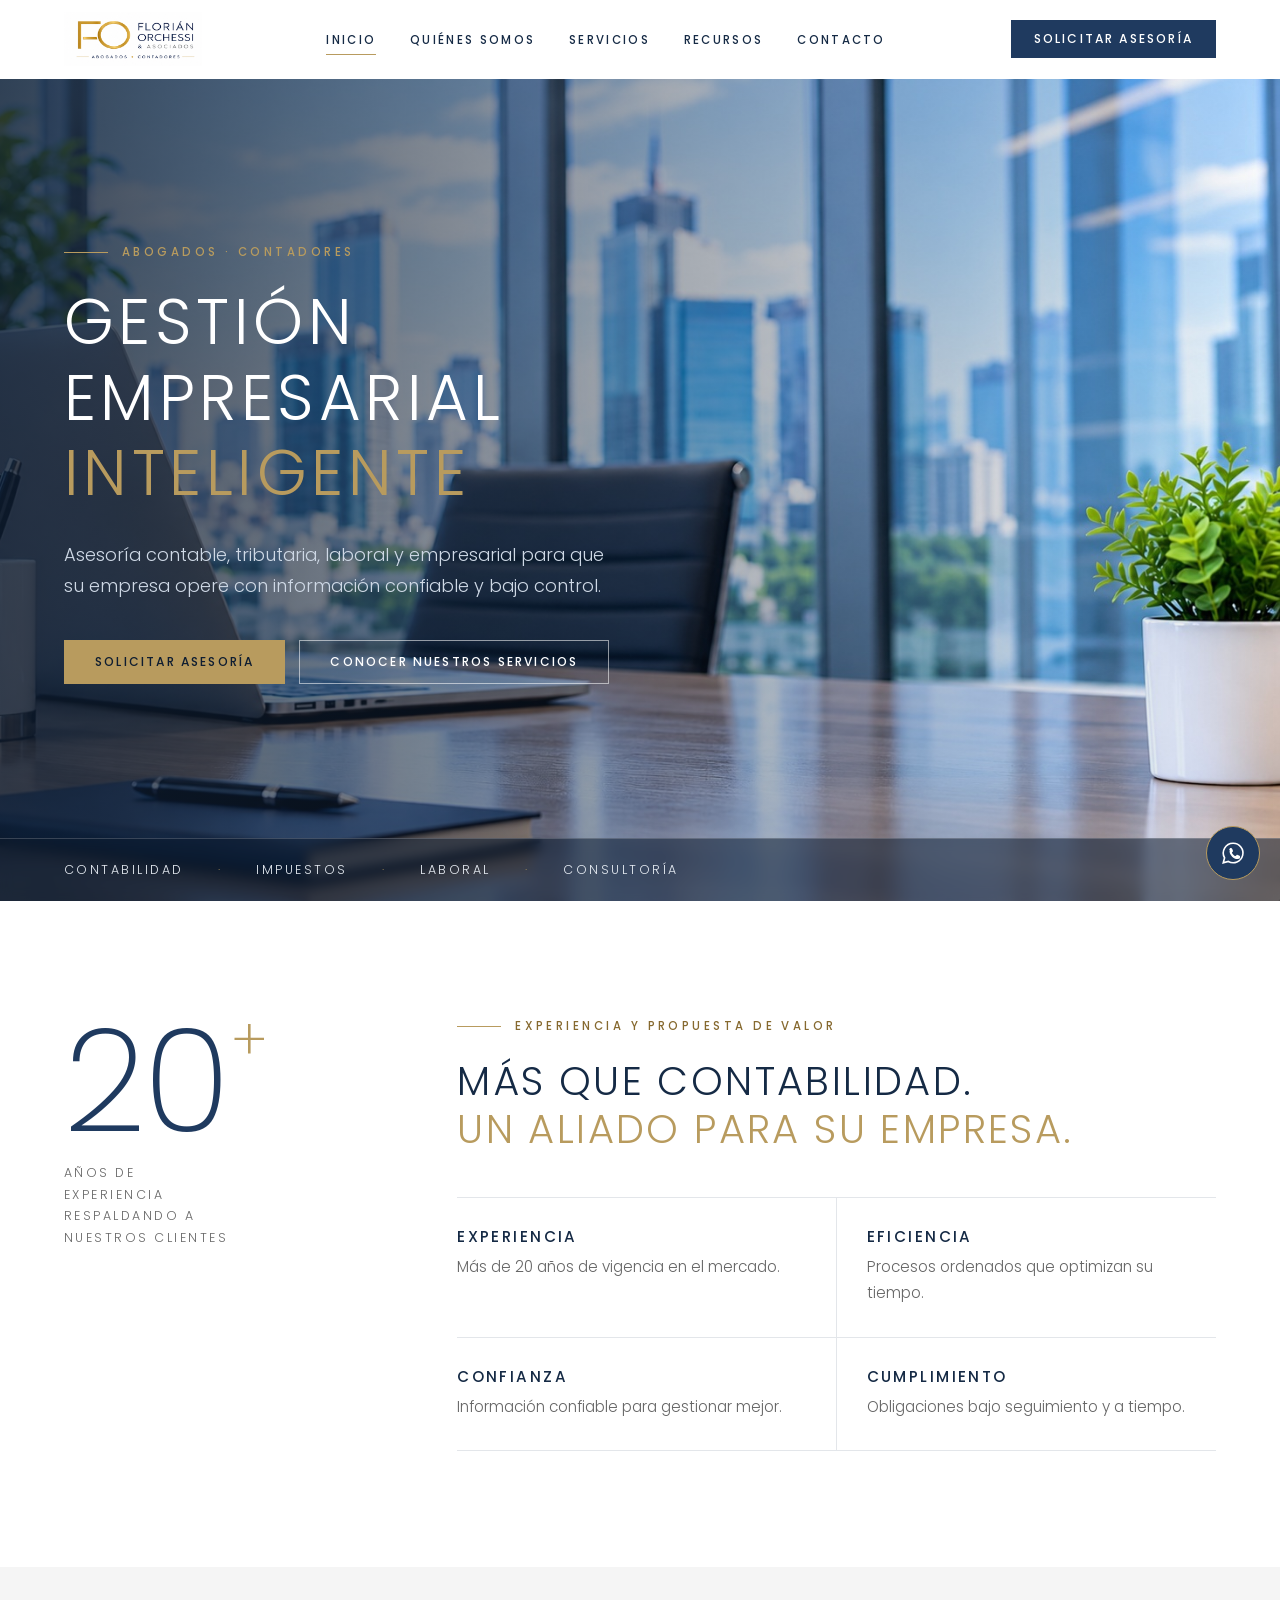
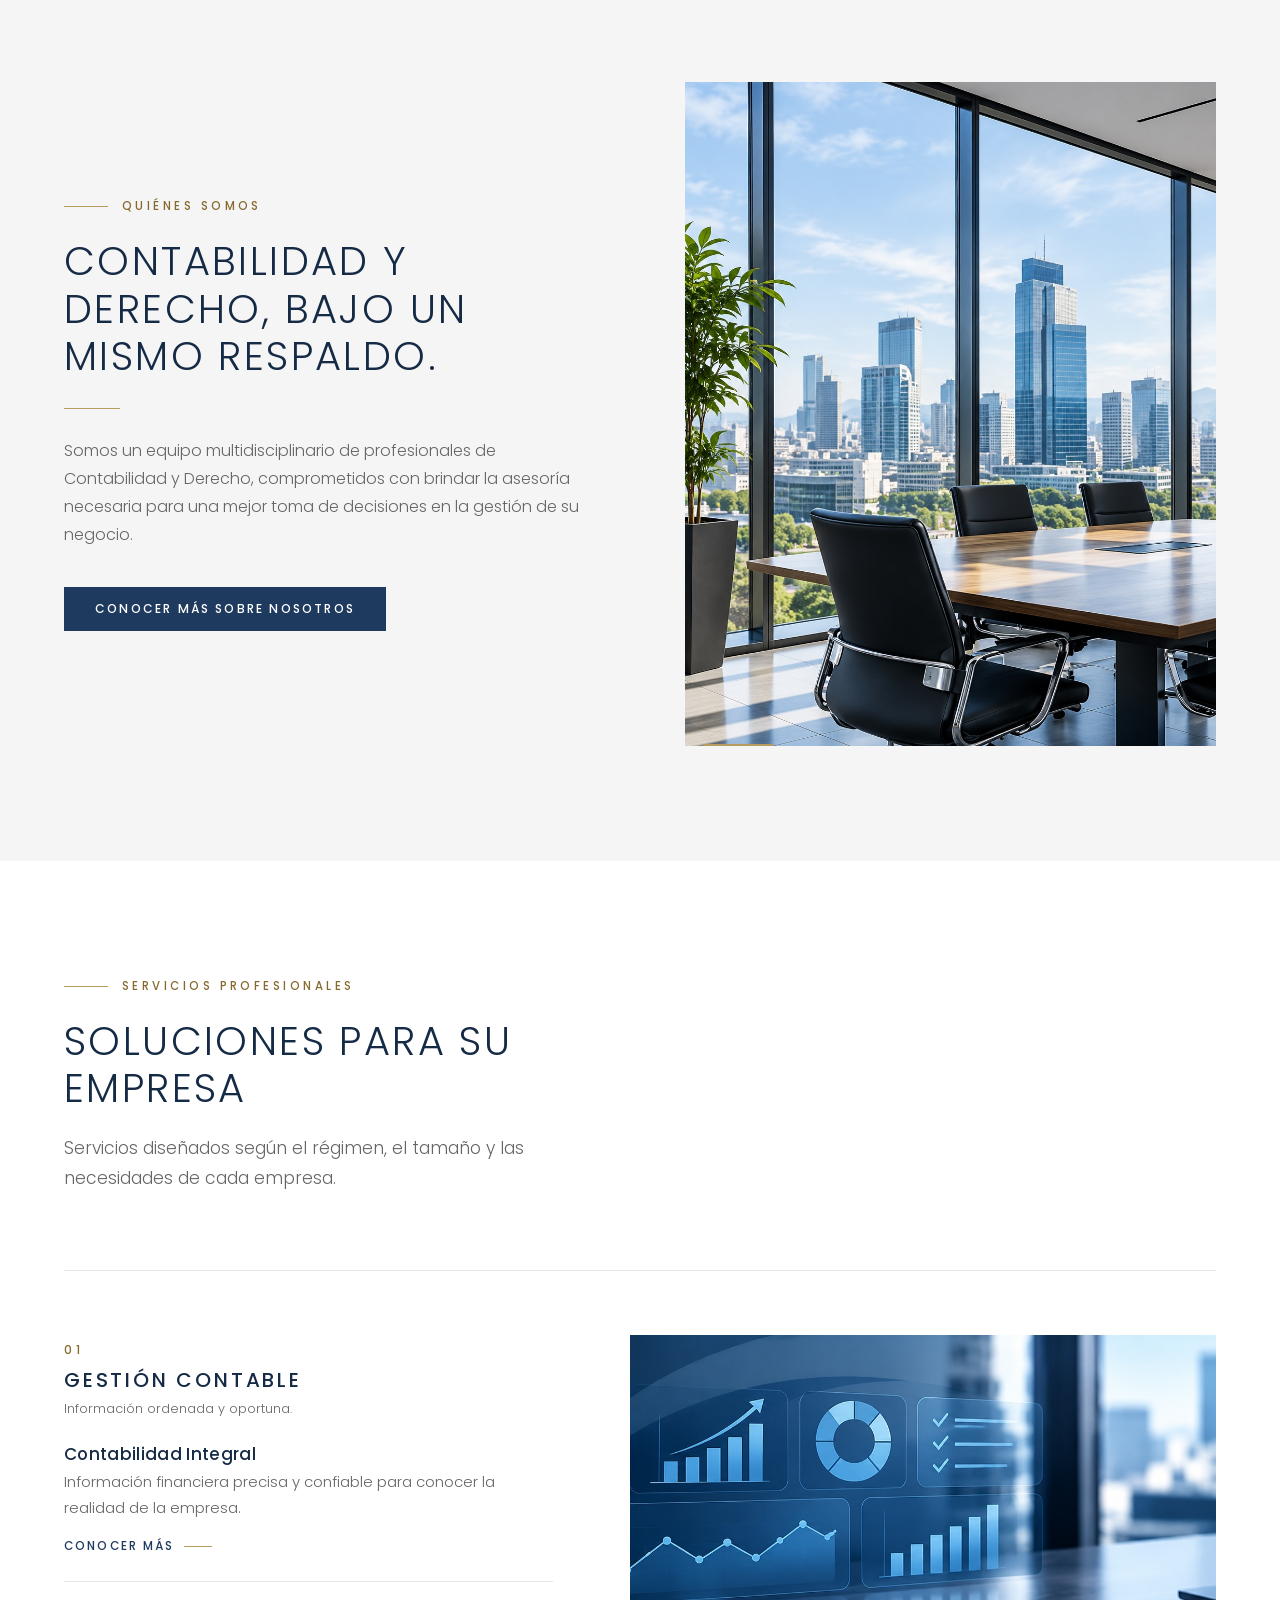
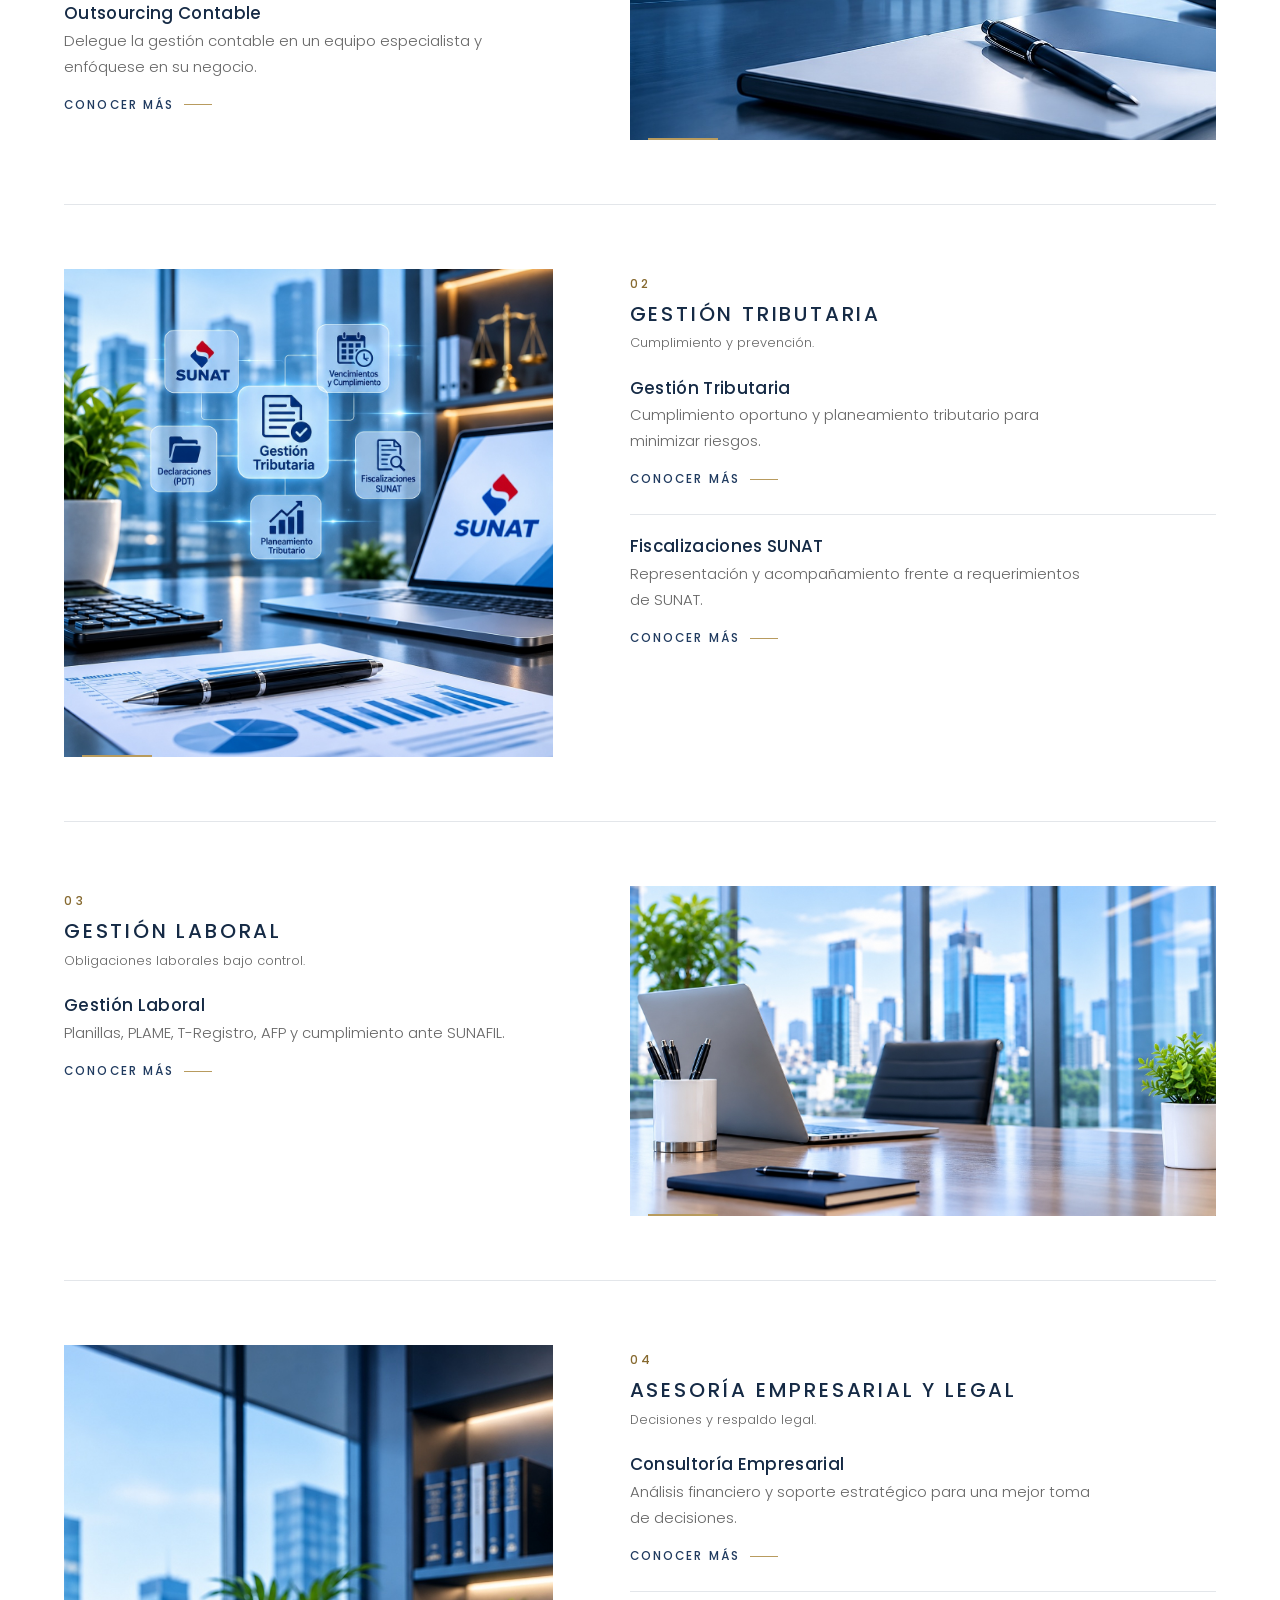
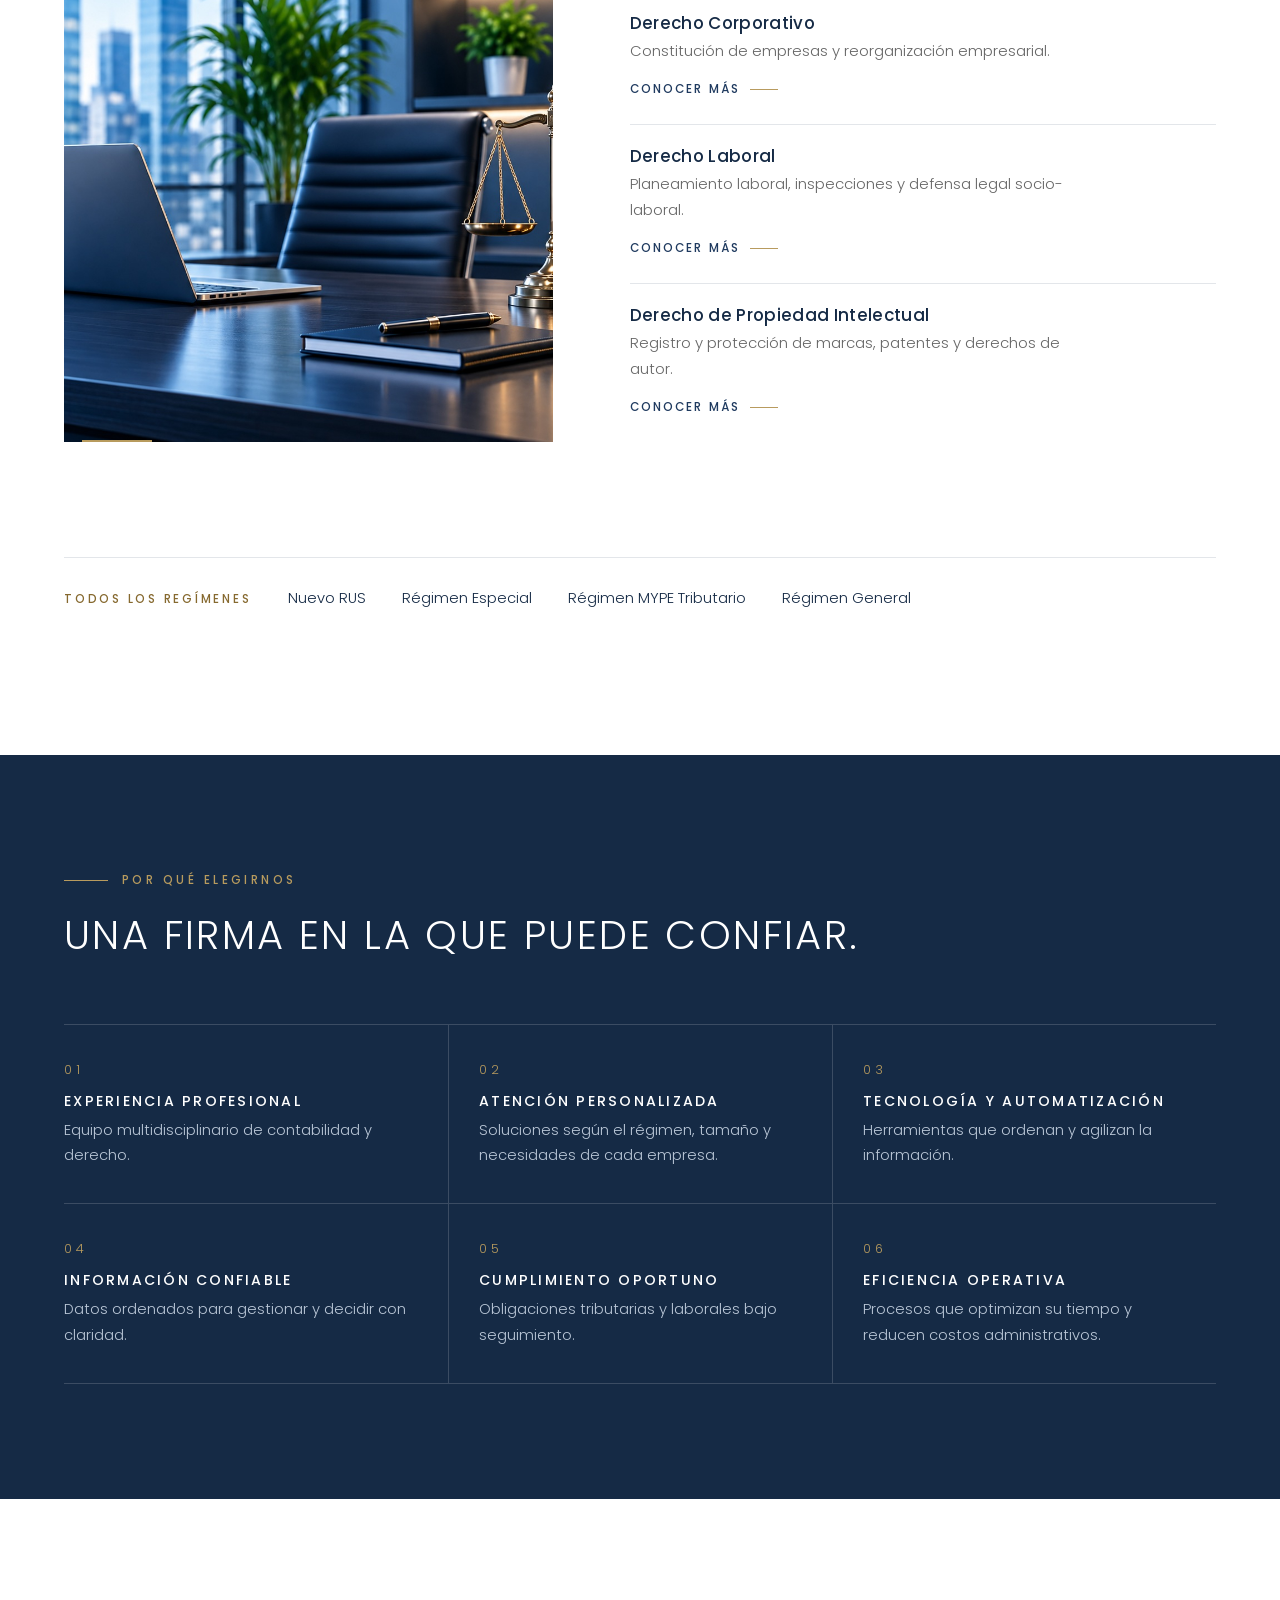
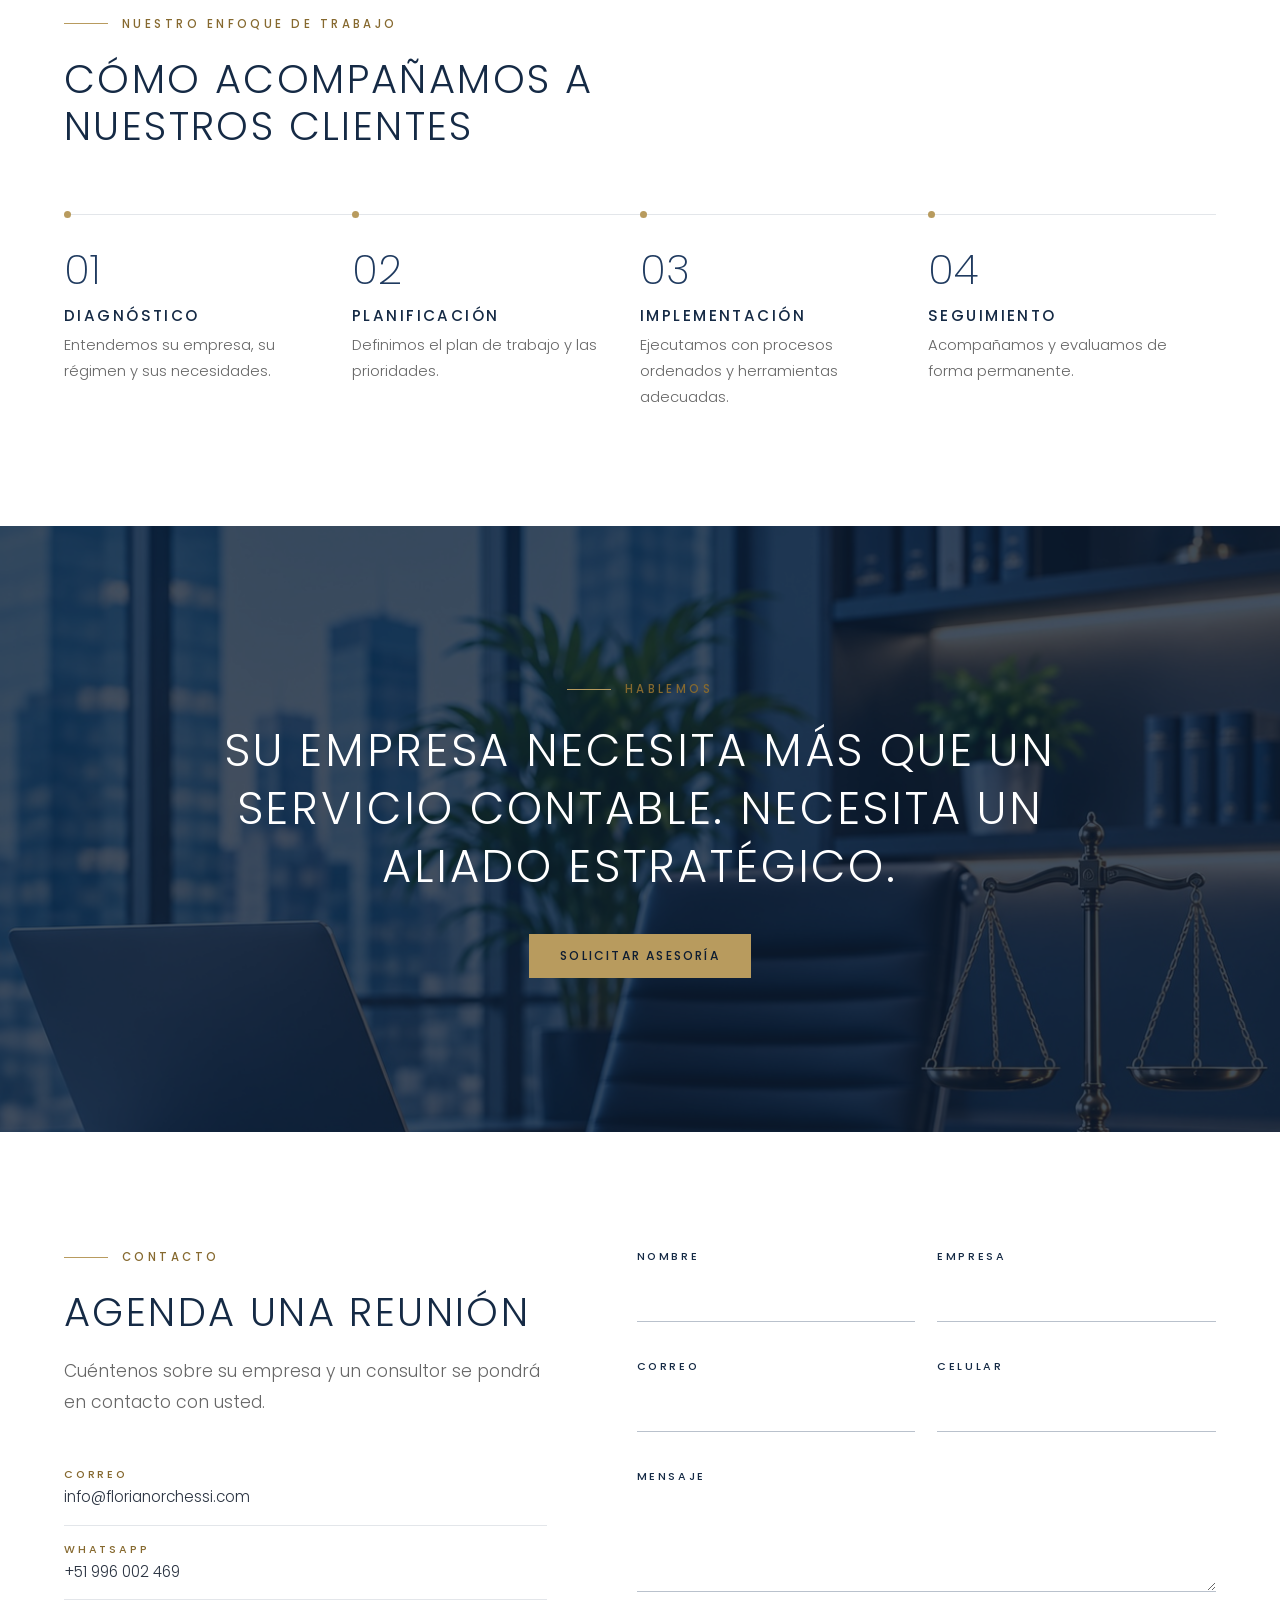
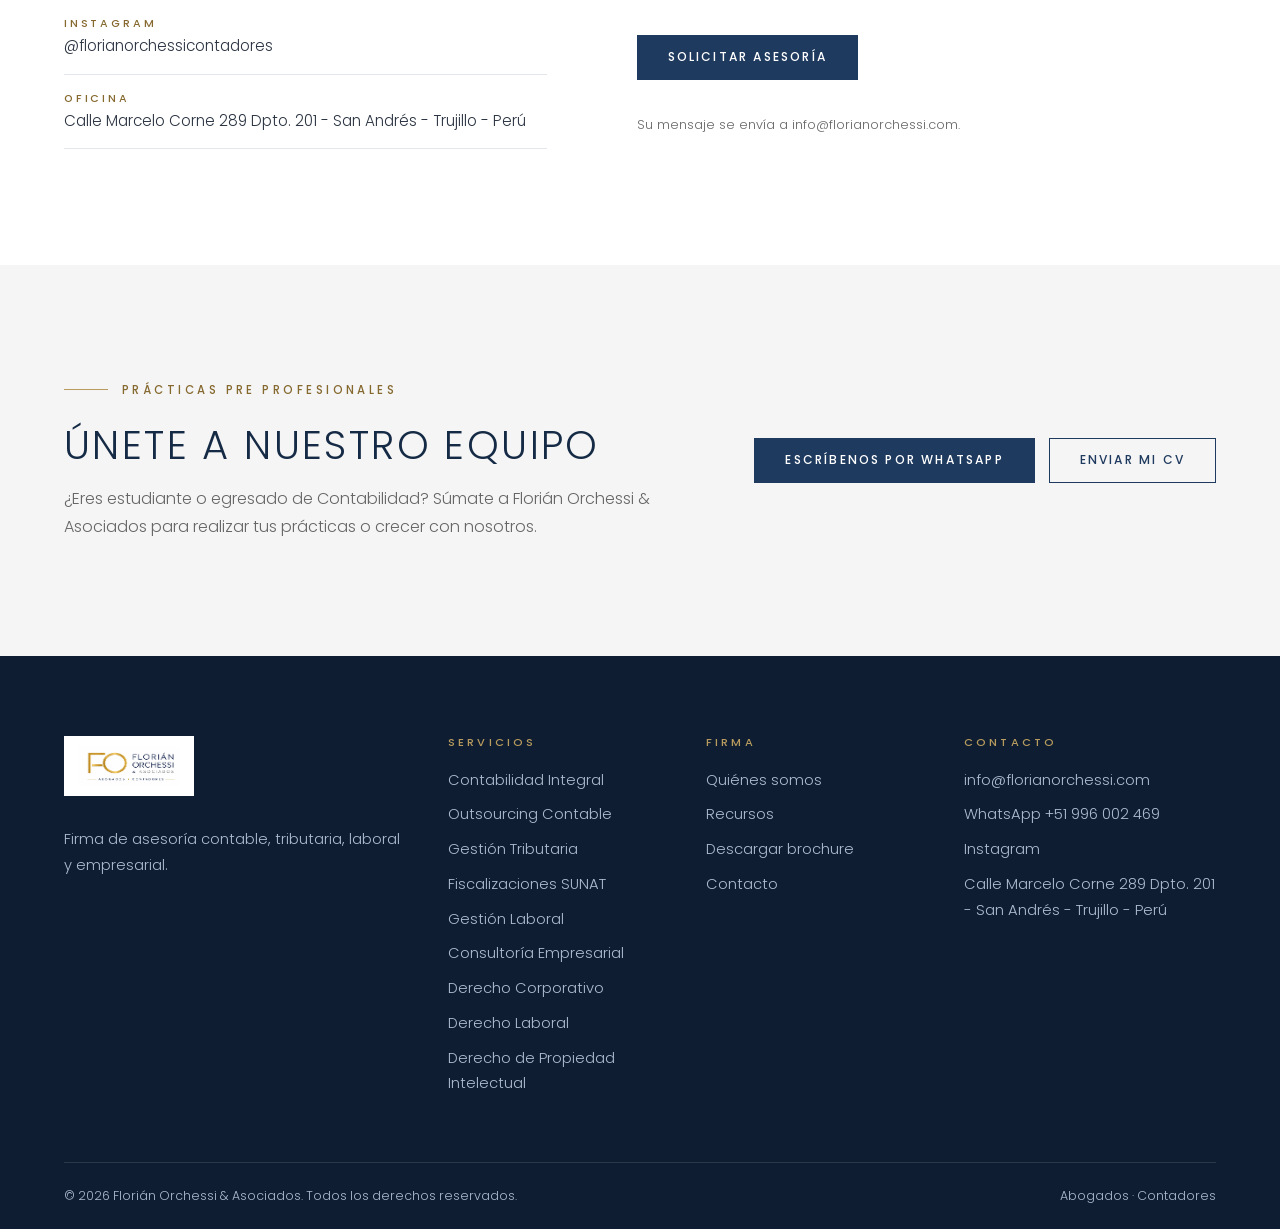
==== commit 0c2a90e7: "Update index.html" ====
--- a/index.html
+++ b/index.html
@@ -32,10 +32,10 @@
 </div><div class="hero-strip"><div class="wrap"><ul><li>Contabilidad</li><li>Impuestos</li><li>Laboral</li><li>Consultoría</li></ul></div></div></section>
 
 <section><div class="wrap exp">
-<div class="rv"><div class="big">18<sup>+</sup></div><p class="exp-cap">Años de experiencia respaldando a nuestros clientes</p></div>
+<div class="rv"><div class="big">20<sup>+</sup></div><p class="exp-cap">Años de experiencia respaldando a nuestros clientes</p></div>
 <div class="rv"><span class="kicker">Experiencia y propuesta de valor</span><h2>Más que contabilidad.<br><span class="accent">Un aliado para su empresa.</span></h2>
 <div class="pillars" style="margin-top:44px">
-<div><h3>Experiencia</h3><p>Más de 18 años de vigencia en el mercado.</p></div>
+<div><h3>Experiencia</h3><p>Más de 20 años de vigencia en el mercado.</p></div>
 <div><h3>Eficiencia</h3><p>Procesos ordenados que optimizan su tiempo.</p></div>
 <div><h3>Confianza</h3><p>Información confiable para gestionar mejor.</p></div>
 <div><h3>Cumplimiento</h3><p>Obligaciones bajo seguimiento y a tiempo.</p></div></div></div>
@@ -84,4 +84,4 @@
 <div class="f-bot"><span>© 2026 Florián Orchessi &amp; Asociados. Todos los derechos reservados.</span><span>Abogados · Contadores</span></div></div></footer>
 <a class="wa" href="https://wa.me/51996002469?text=Hola%2C%20quiero%20más%20información%20sobre%20sus%20servicios" target="_blank" rel="noopener" aria-label="Escribir por WhatsApp"><svg viewBox="0 0 24 24" aria-hidden="true"><path d="M12 3a9 9 0 0 0-7.8 13.4L3 21l4.7-1.2A9 9 0 1 0 12 3Z" fill="none" stroke="currentColor" stroke-width="1.5"/><path d="M8.5 8.7c.2-.7 1-1.4 1.7-1.3.4 0 .8.3 1.1 1l.6 1.3c.2.4.1.8-.2 1.1l-.5.6c-.2.2-.2.5 0 .8.6 1 1.6 2 2.6 2.5.3.2.6.1.8-.1l.6-.6c.3-.3.7-.4 1.1-.2l1.3.6c.6.3 1 .7 1 1.2.1.8-.6 1.5-1.3 1.8-1.9.7-4.3-.2-6.1-2-1.8-1.8-2.8-4.1-2.2-5.9Z" fill="currentColor"/></svg></a>
 <script src="script.js"></script>
-</body></html>+</body></html>
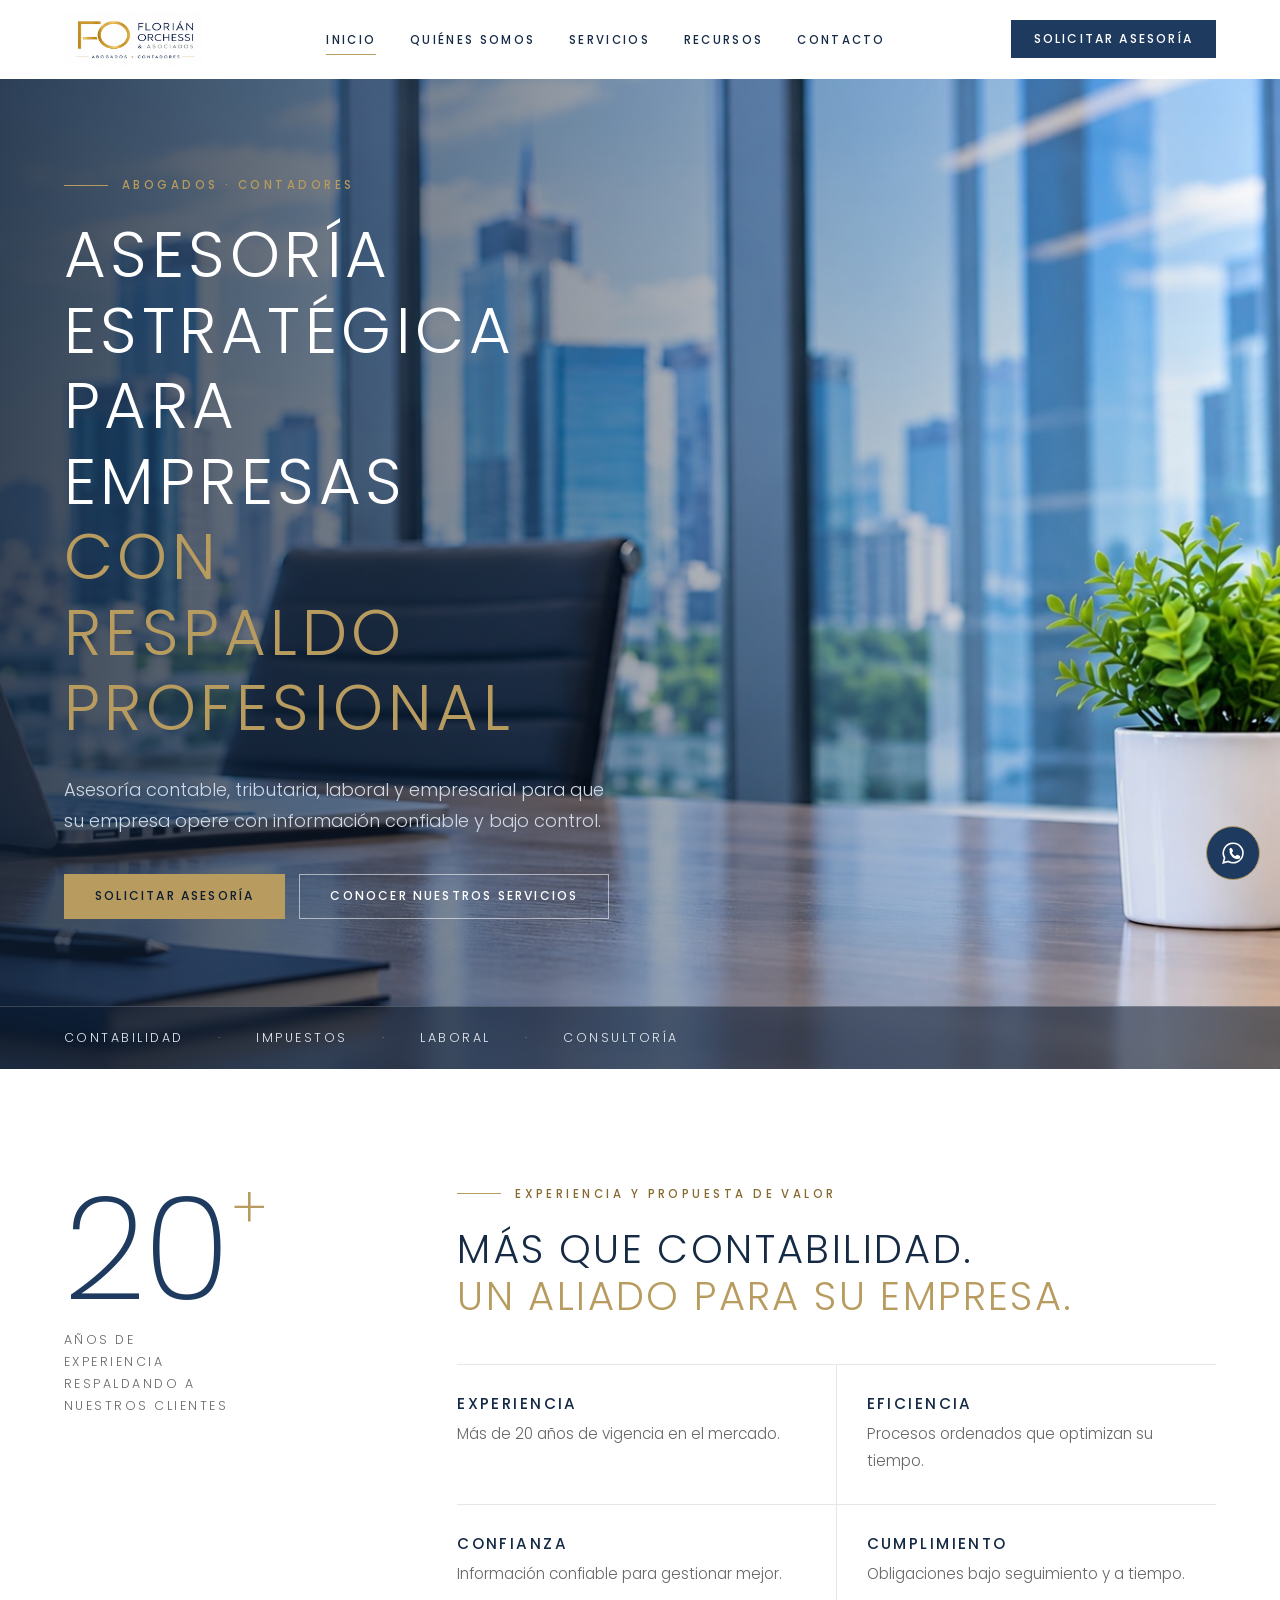
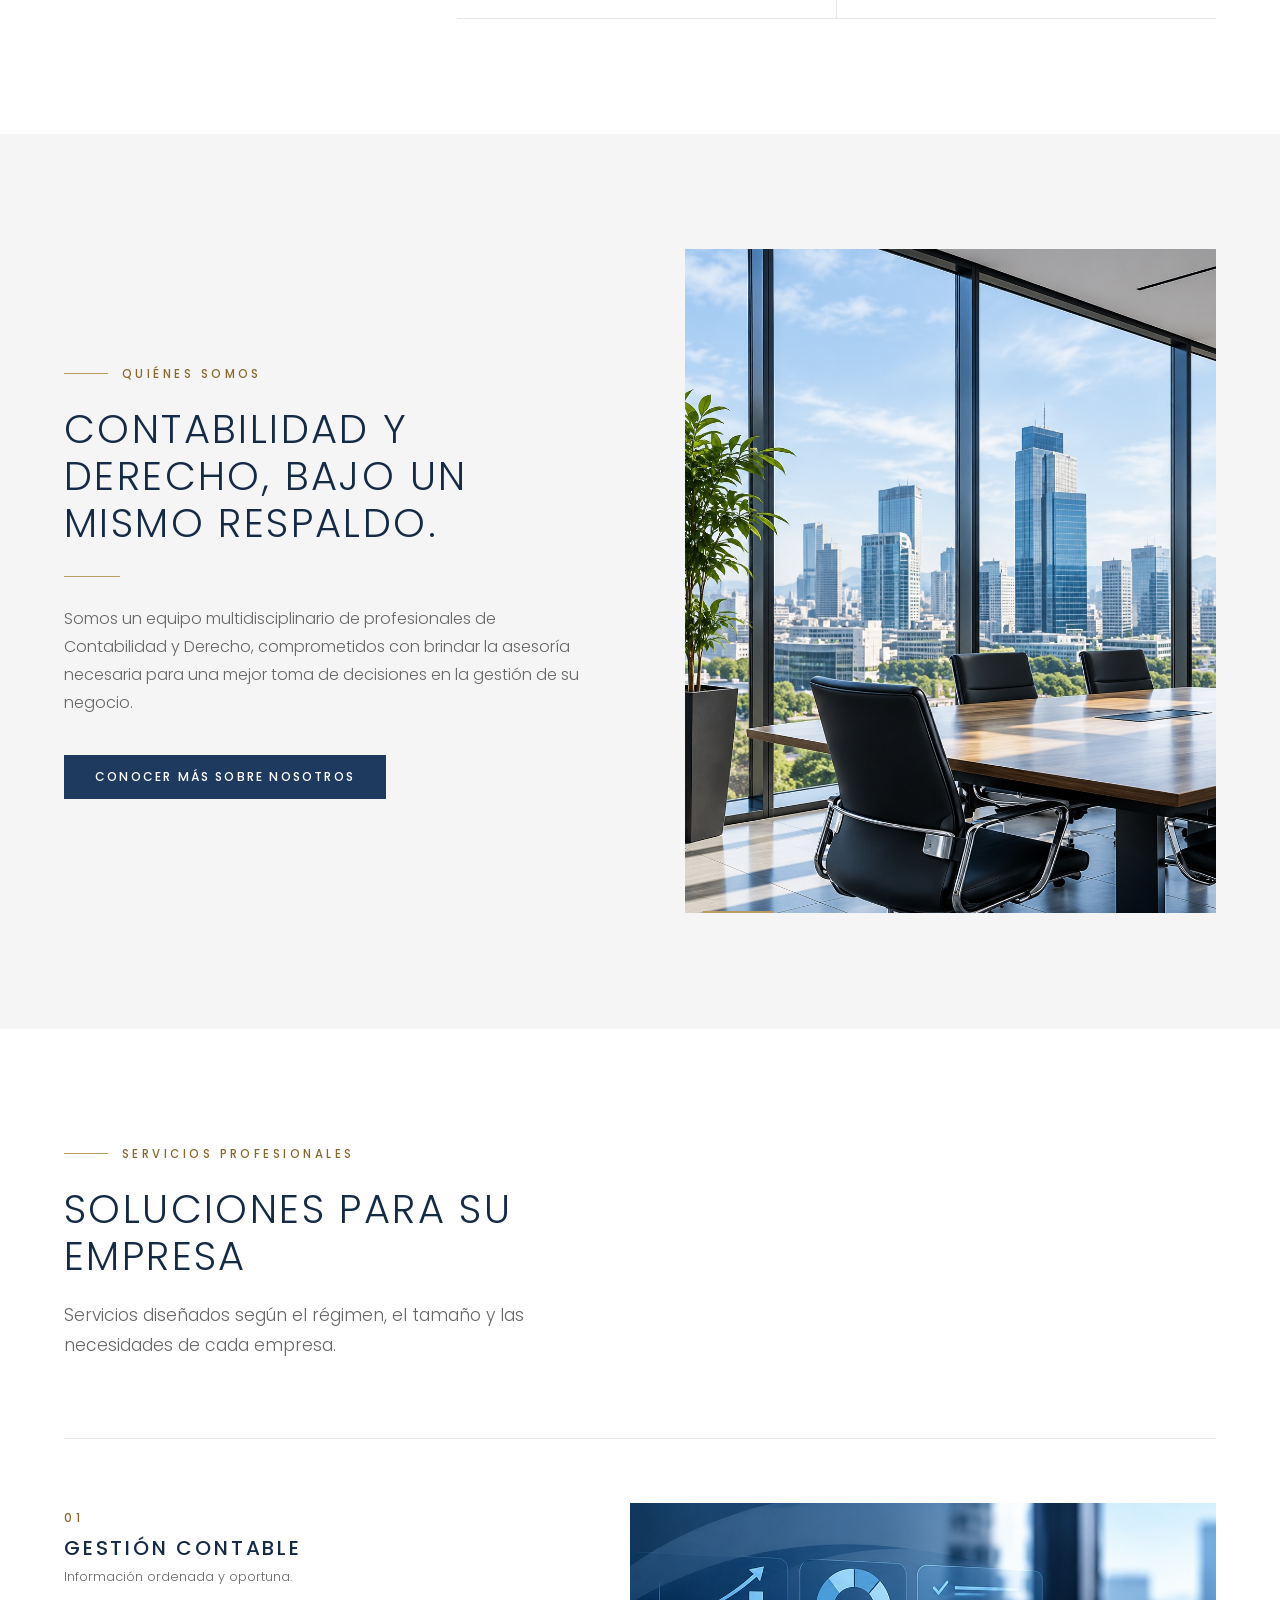
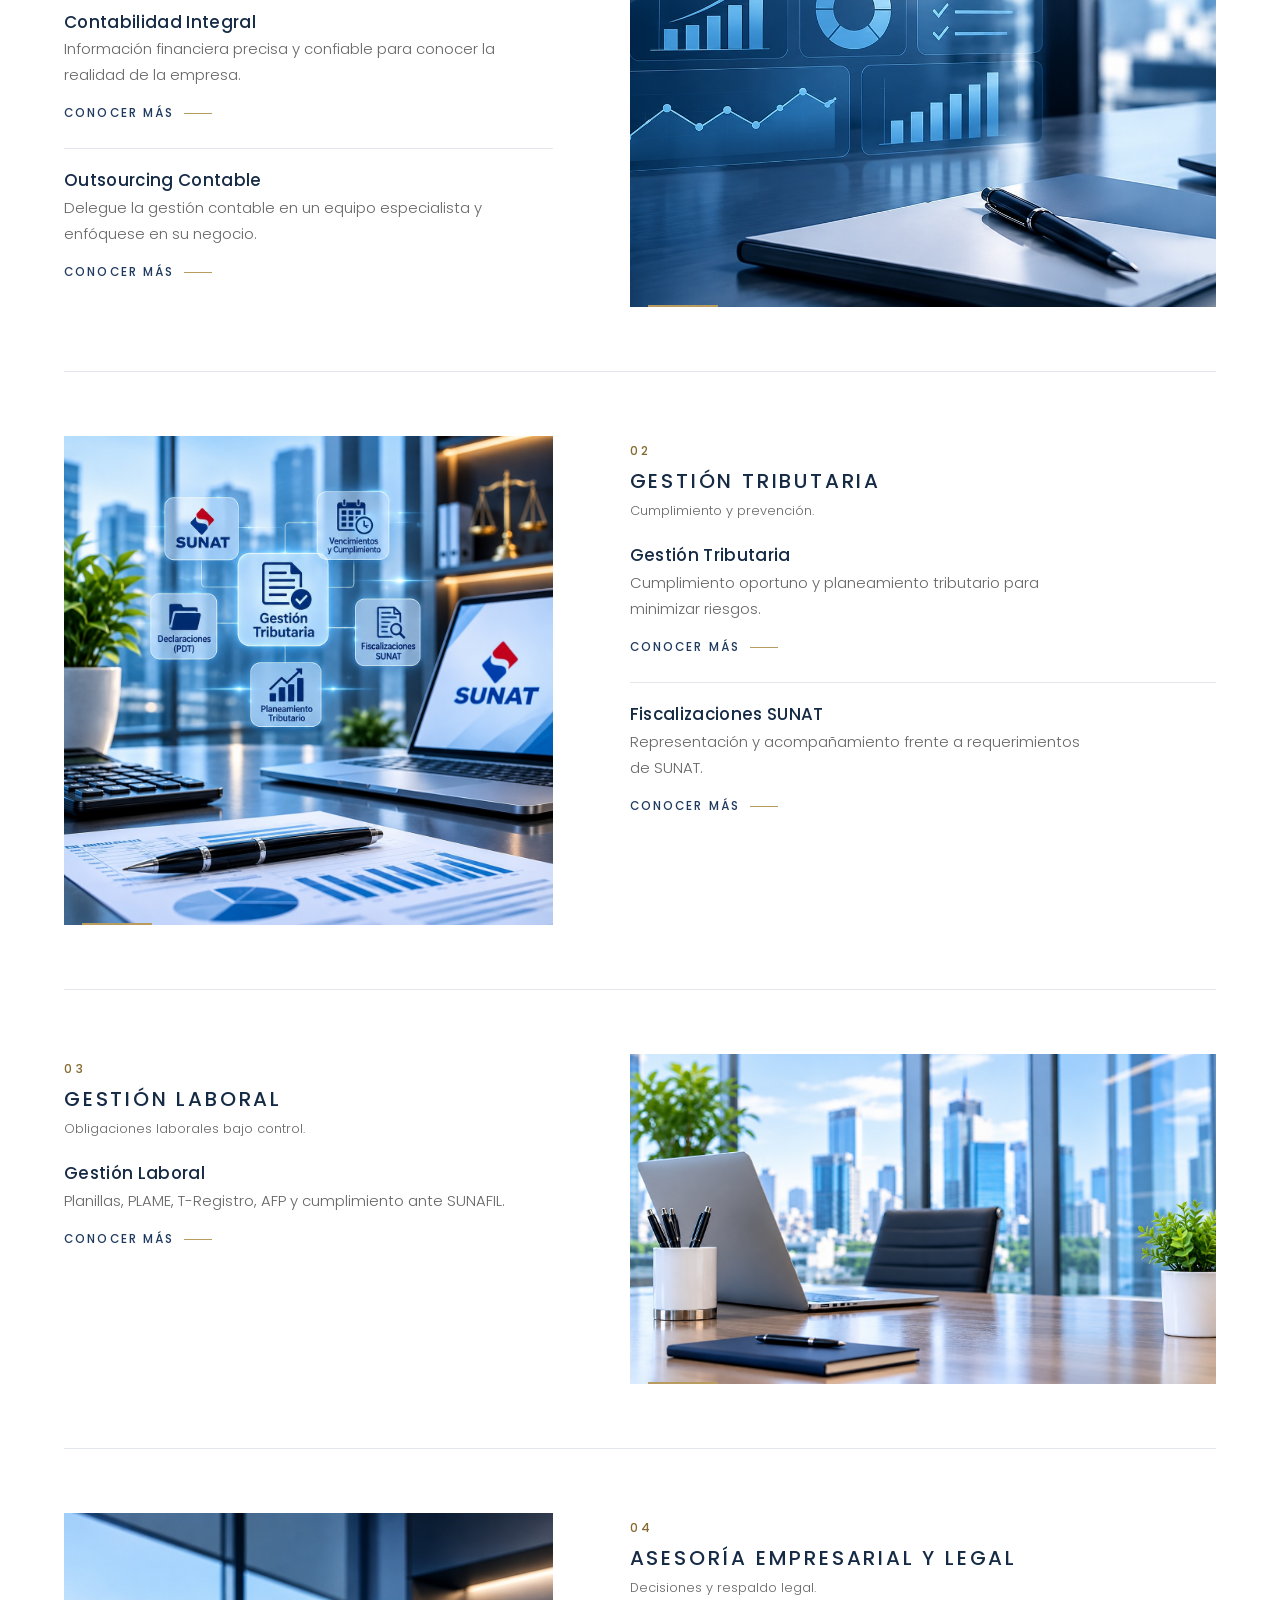
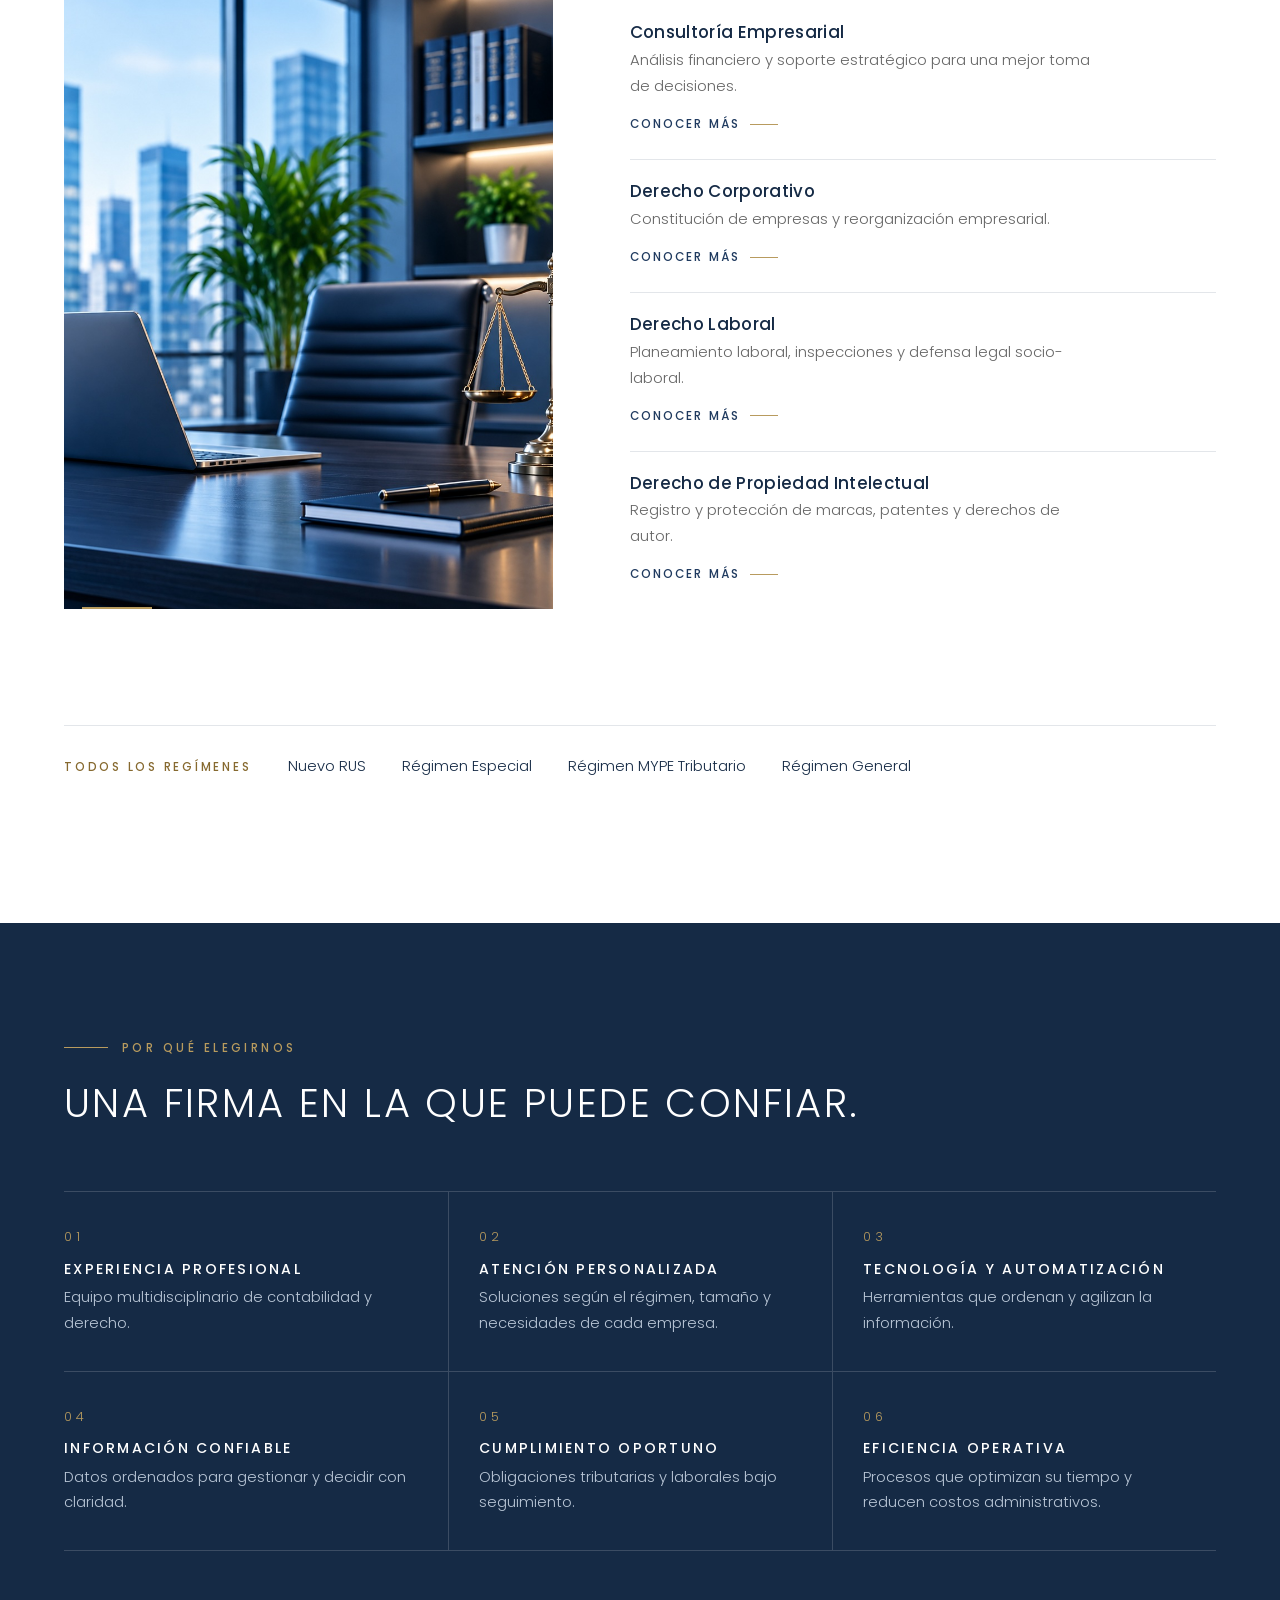
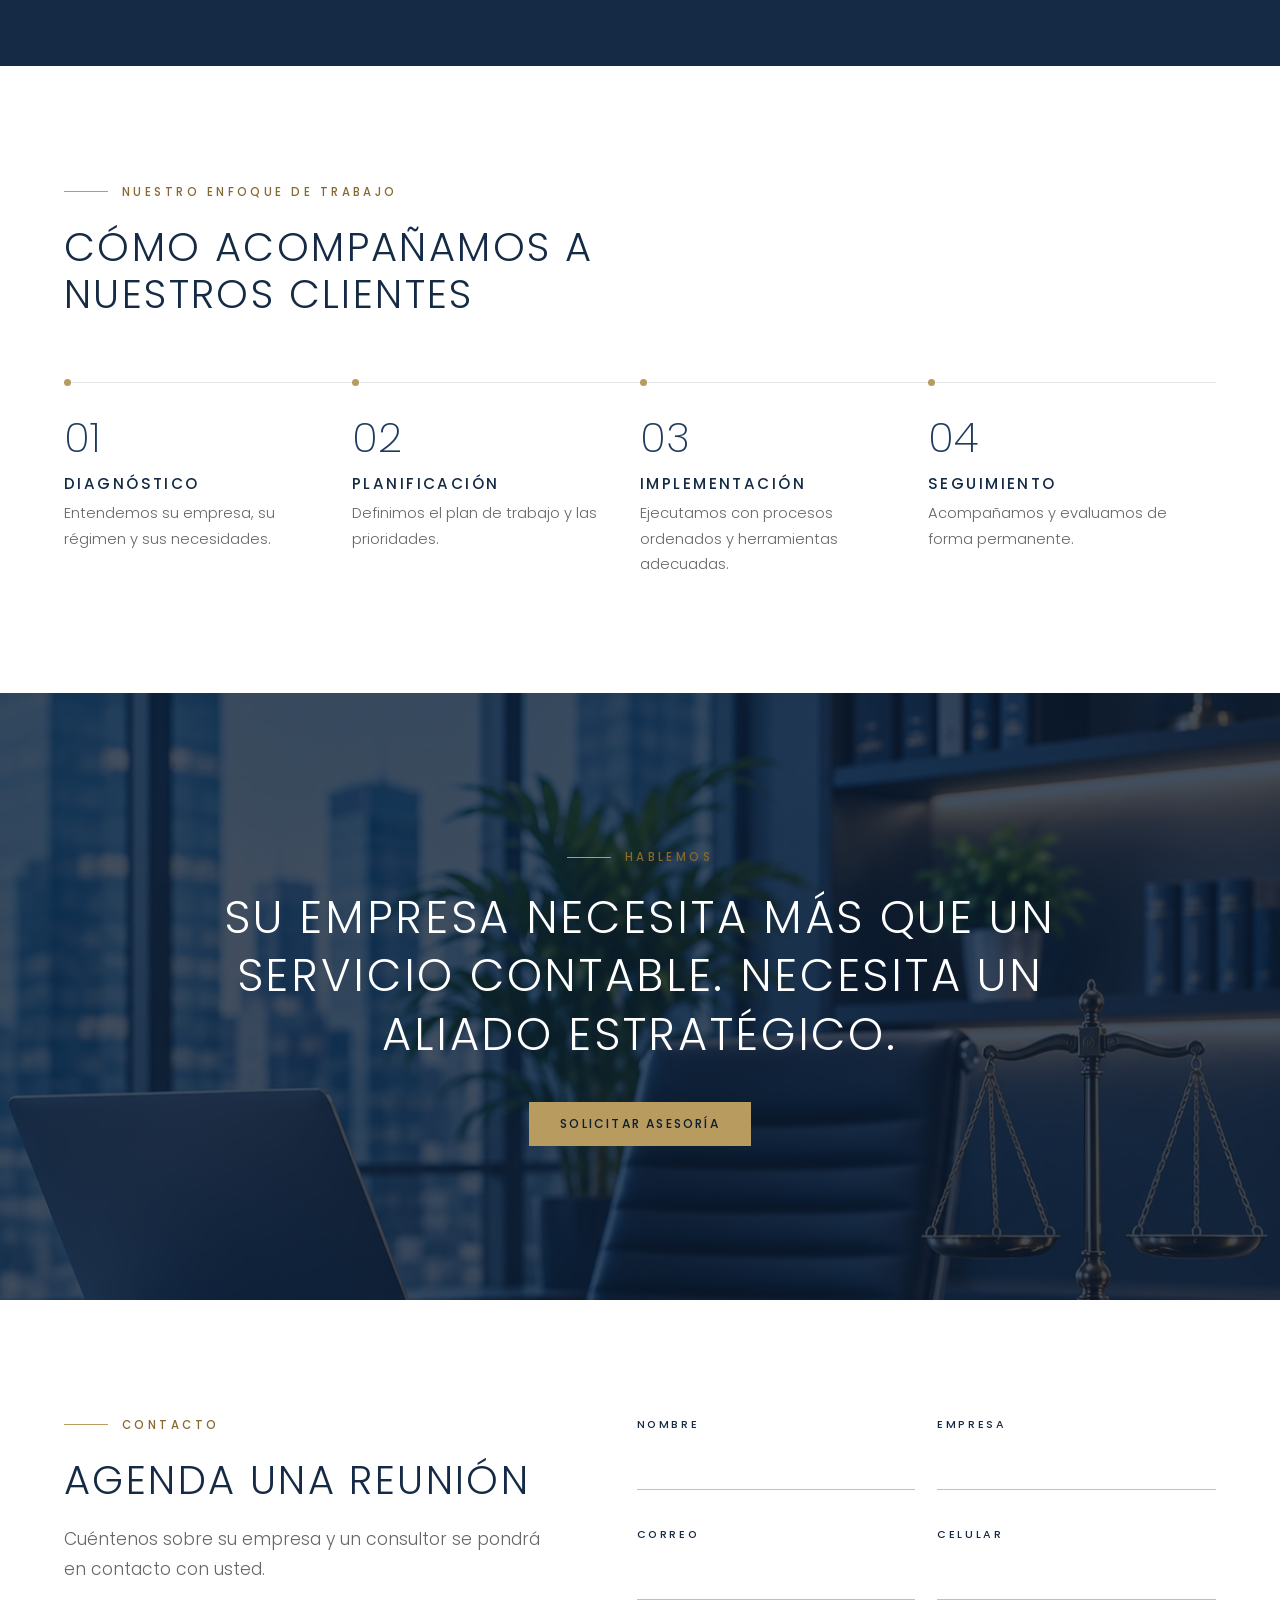
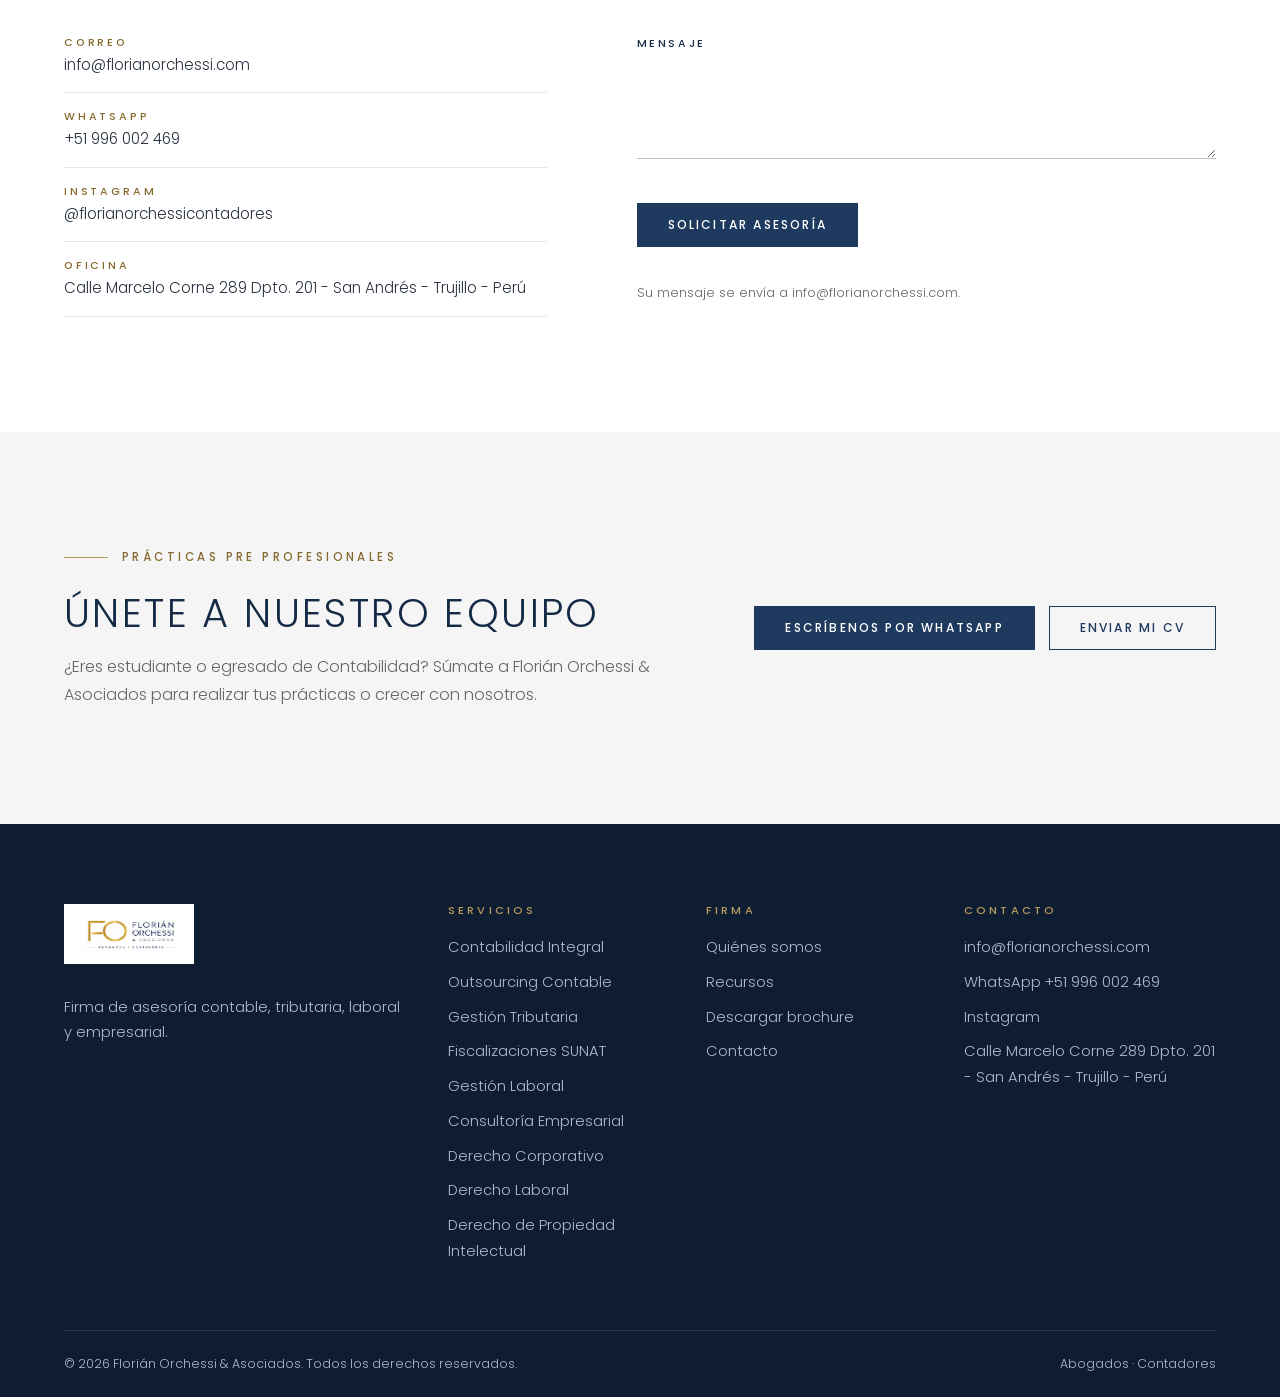
==== commit 4b999705: "Update index.html" ====
--- a/index.html
+++ b/index.html
@@ -26,7 +26,7 @@
 
 <section class="hero" style="padding-bottom:150px"><div class="wrap">
 <span class="kicker">Abogados · Contadores</span>
-<h1>Gestión empresarial <span class="accent">inteligente</span></h1>
+<h1>Asesoría estratégica para empresas <span class="accent">con respaldo profesional</span></h1>
 <p class="lead">Asesoría contable, tributaria, laboral y empresarial para que su empresa opere con información confiable y bajo control.</p>
 <div class="actions"><a class="btn gold" href="#contacto">Solicitar asesoría</a><a class="btn line light" href="#servicios">Conocer nuestros servicios</a></div>
 </div><div class="hero-strip"><div class="wrap"><ul><li>Contabilidad</li><li>Impuestos</li><li>Laboral</li><li>Consultoría</li></ul></div></div></section>
